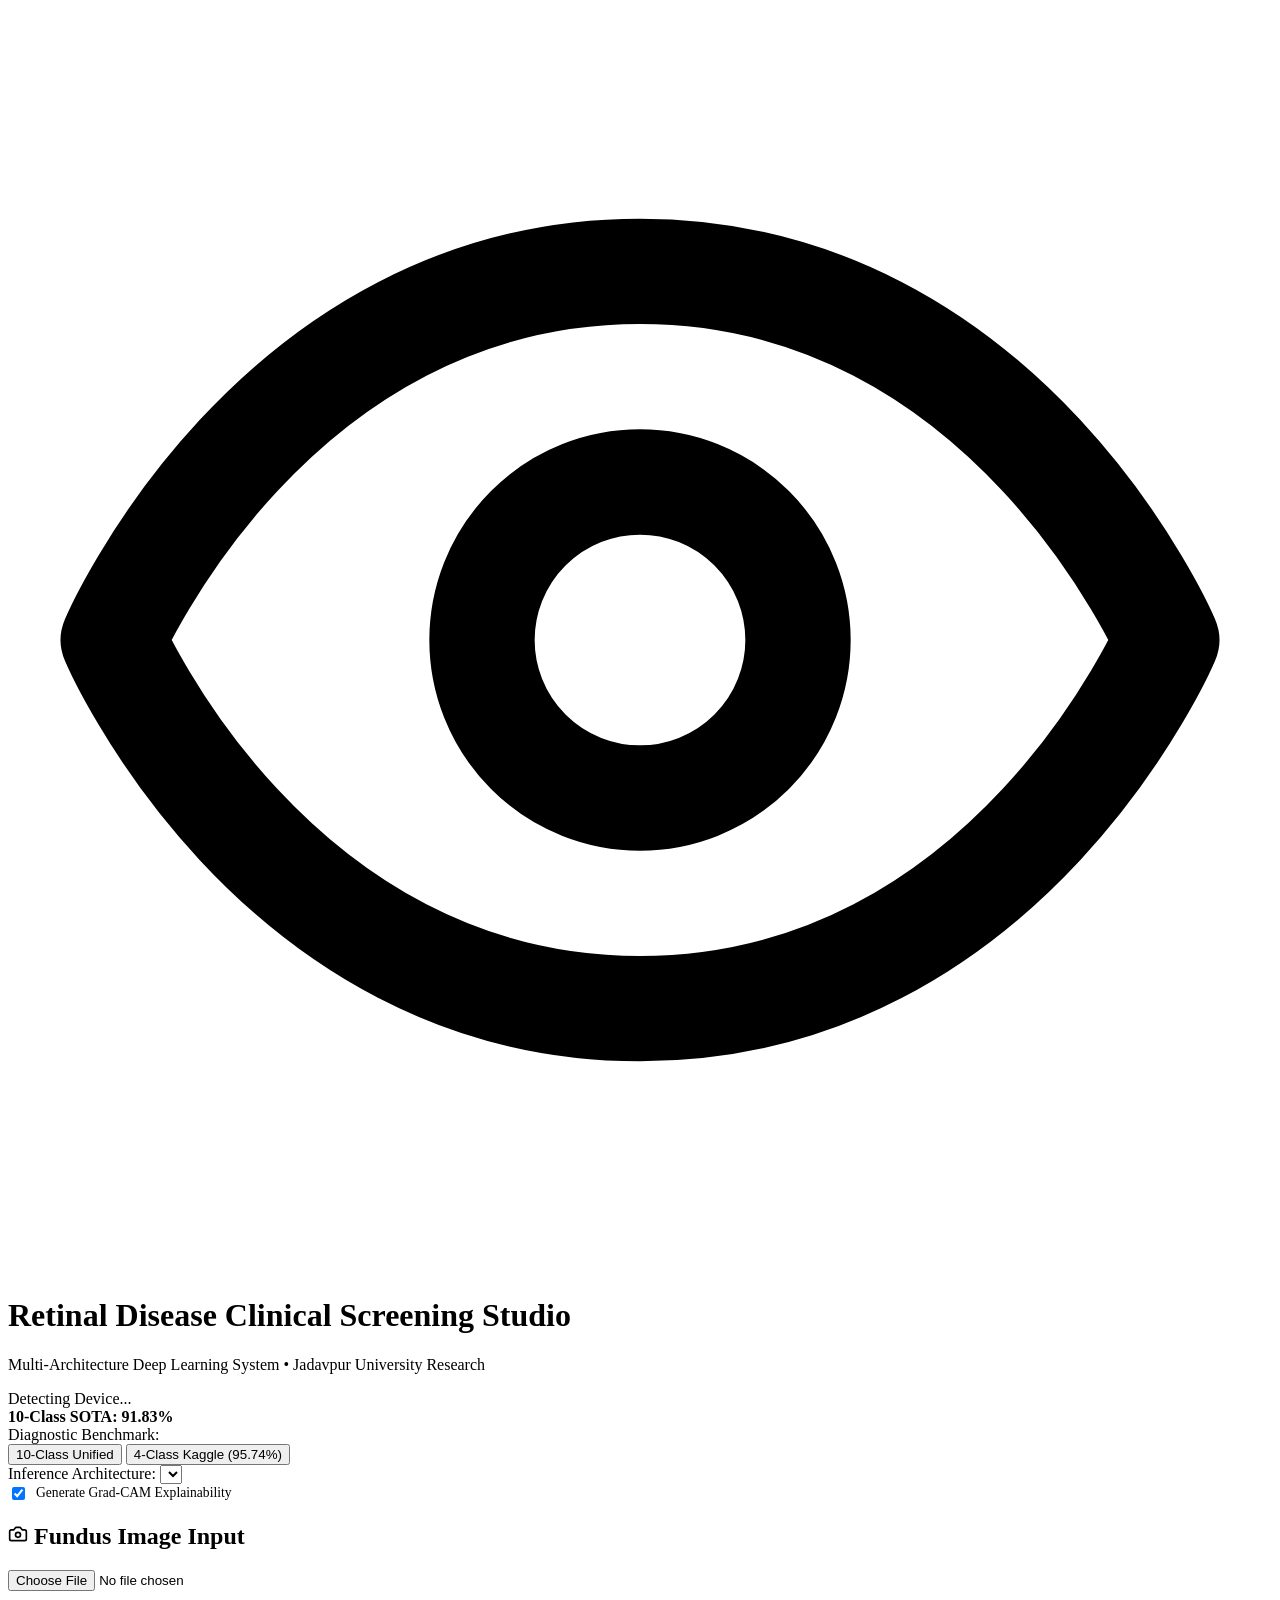
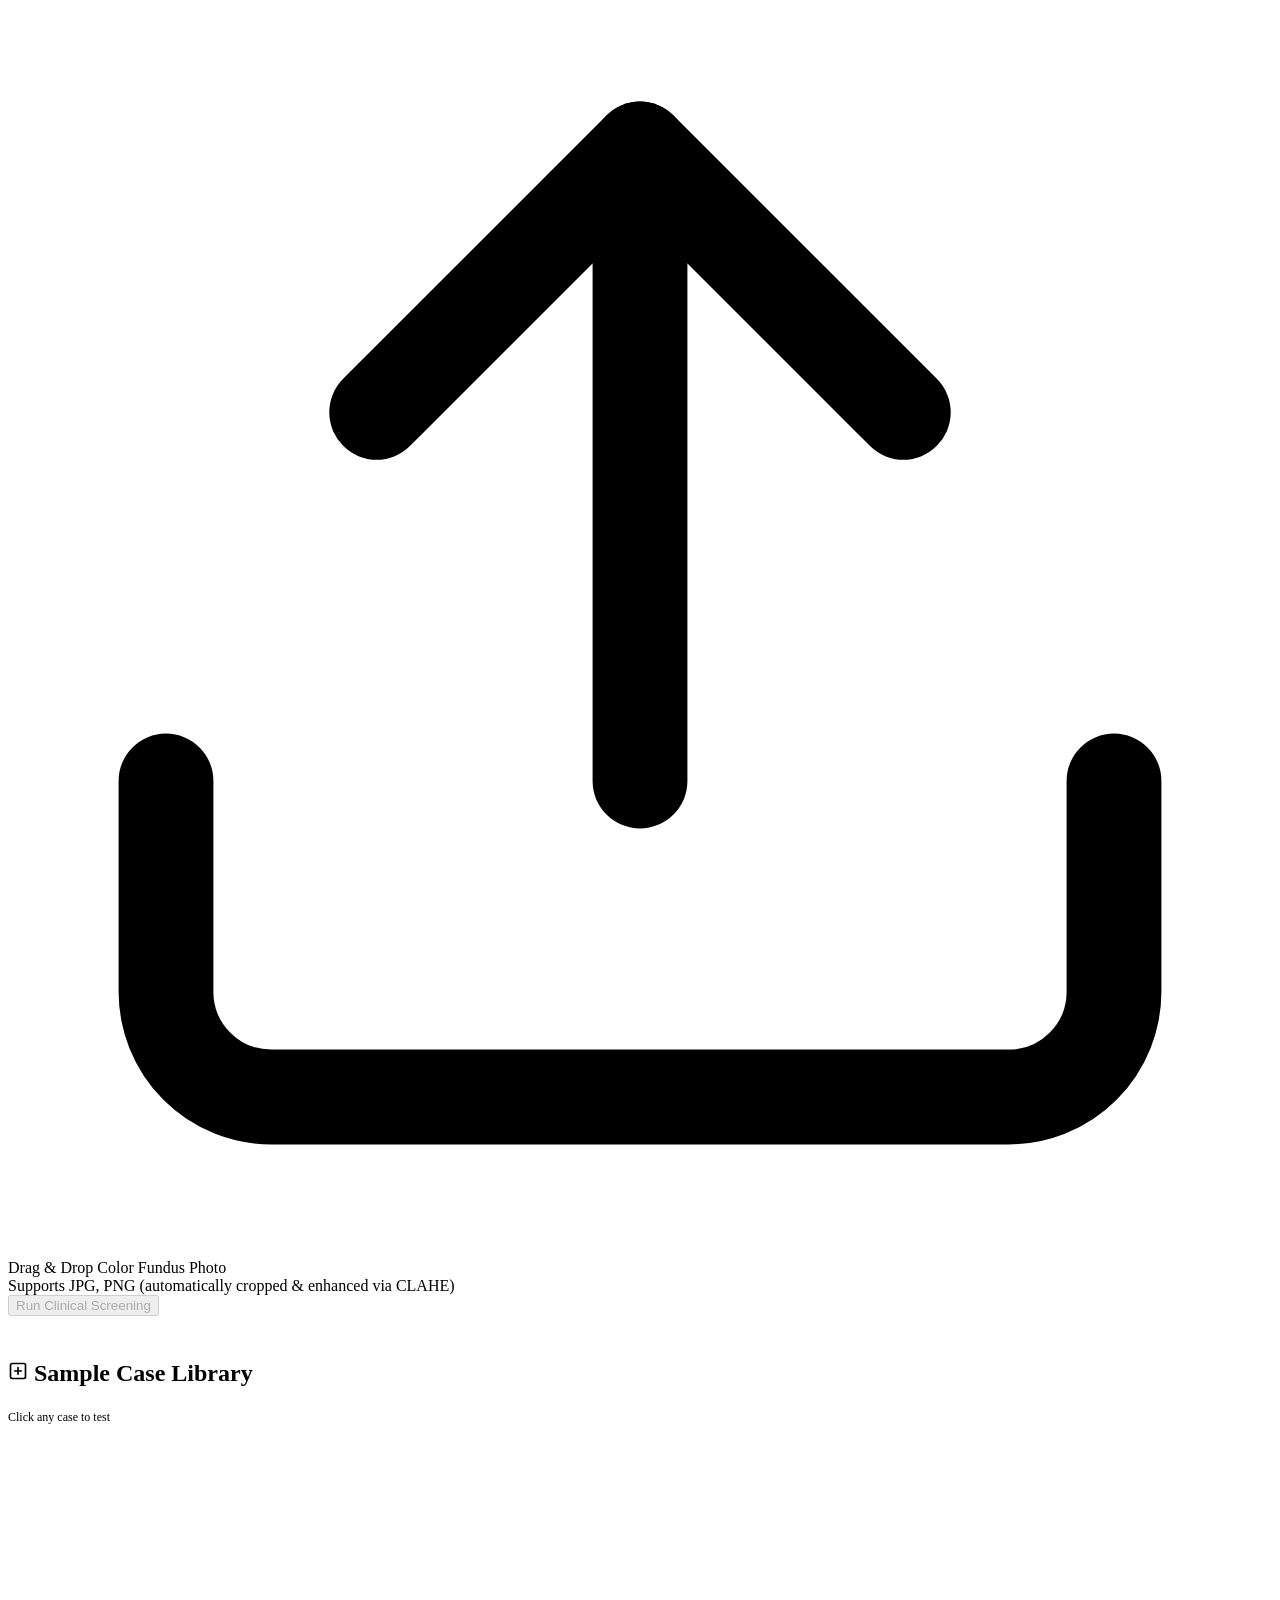
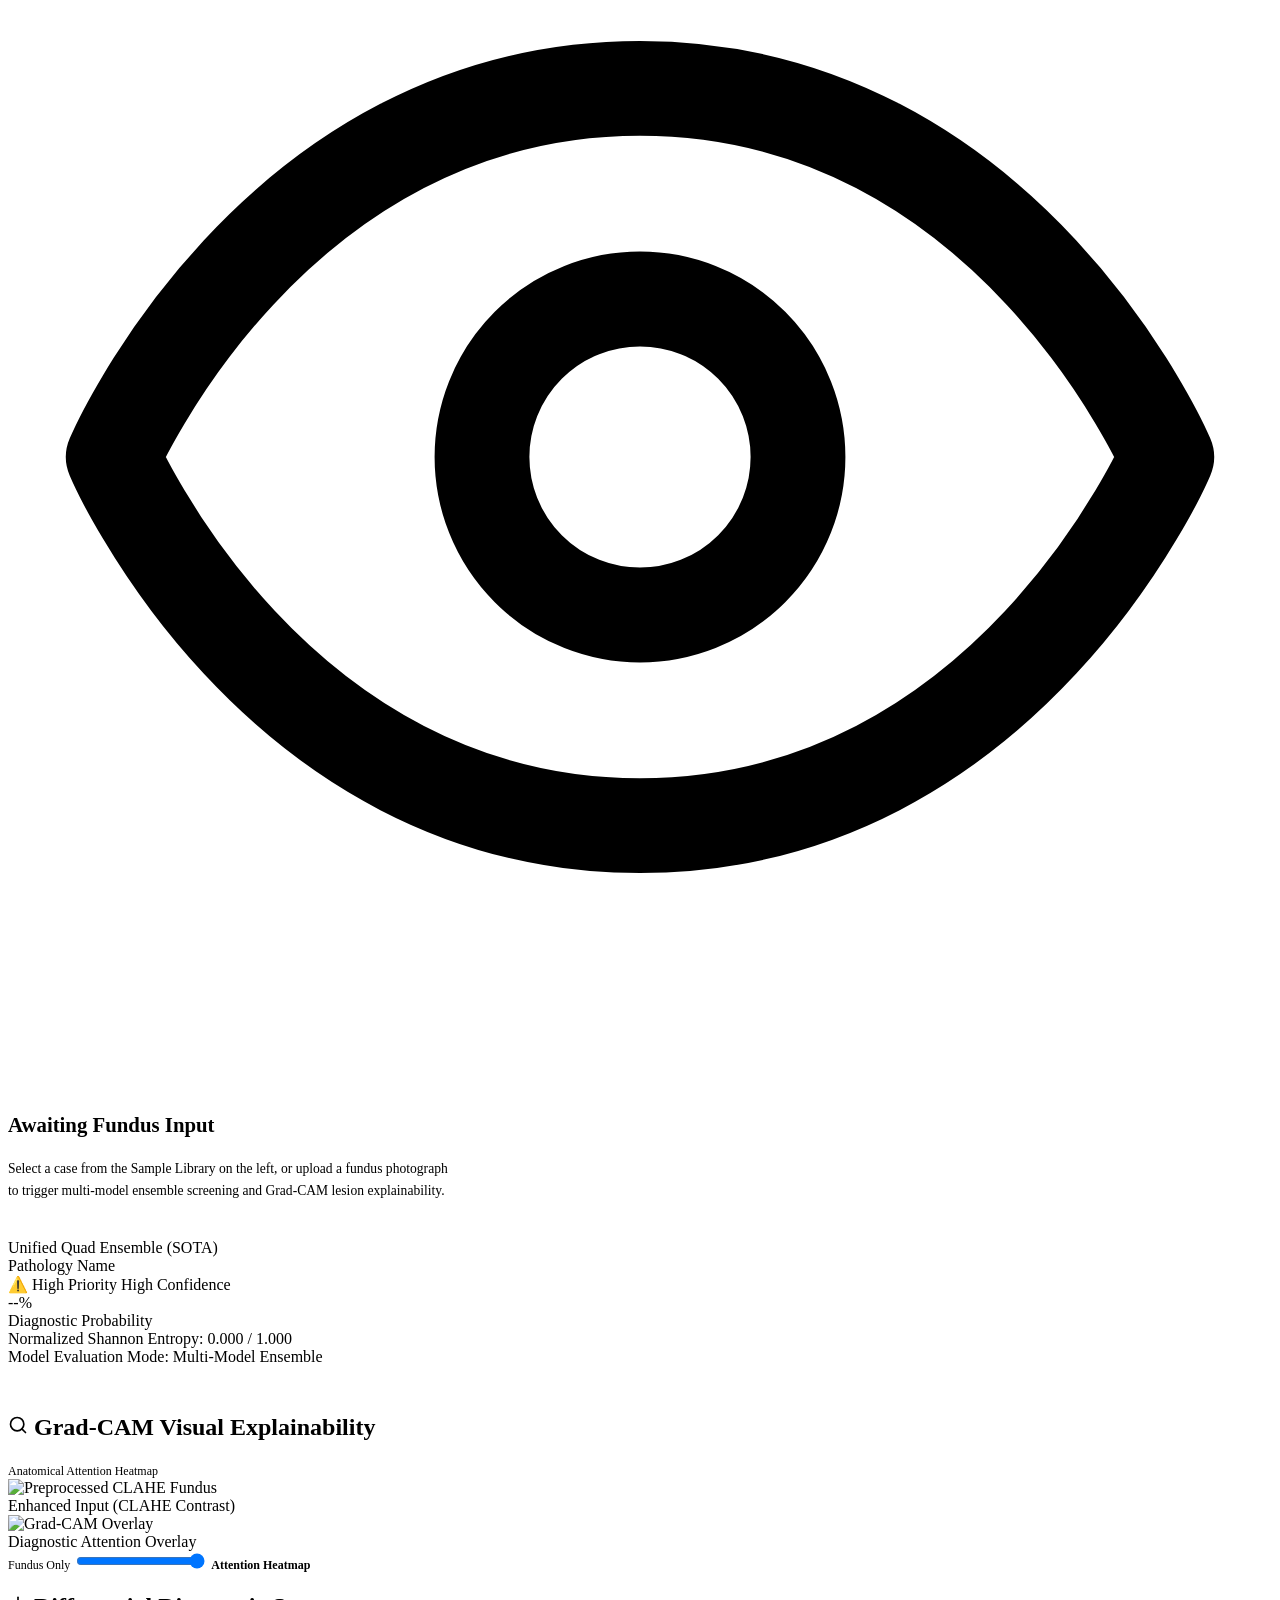
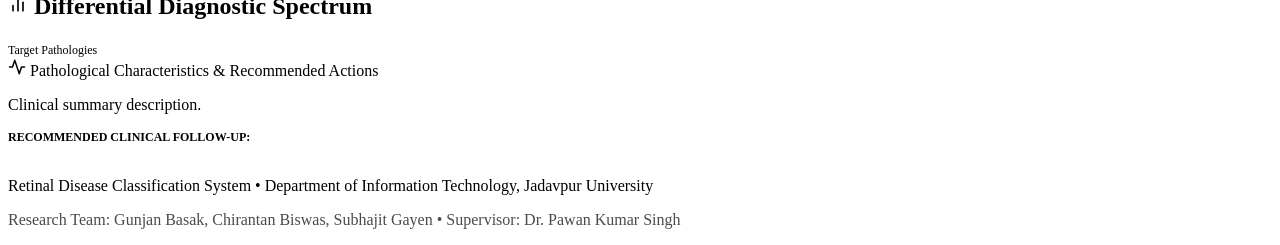
==== src/web/static/index.html @ 329a0f88 "feat: build interactive Clinical Screening Web Studio with Grad-CAM explainability - Implement FastA" ====
<!DOCTYPE html>
<html lang="en">
<head>
  <meta charset="UTF-8">
  <meta name="viewport" content="width=device-width, initial-scale=1.0">
  <title>Retinal Disease Clinical Screening Studio | Jadavpur University Research</title>
  
  <!-- Google Fonts: Inter & Outfit -->
  <link rel="preconnect" href="https://fonts.googleapis.com">
  <link rel="preconnect" href="https://fonts.gstatic.com" crossorigin>
  <link href="https://fonts.googleapis.com/css2?family=Inter:wght@400;500;600;700&family=Outfit:wght@500;600;700;800&display=swap" rel="stylesheet">
  
  <!-- Stylesheet -->
  <link rel="stylesheet" href="/static/style.css">
</head>
<body>

  <!-- Studio Header -->
  <header class="studio-header">
    <div class="header-container">
      <div class="brand">
        <div class="brand-icon-box">
          <svg viewBox="0 0 24 24" fill="none" stroke="currentColor" stroke-width="2" stroke-linecap="round" stroke-linejoin="round">
            <path d="M2 12s3-7 10-7 10 7 10 7-3 7-10 7-10-7-10-7Z"/>
            <circle cx="12" cy="12" r="3"/>
          </svg>
        </div>
        <div>
          <h1 class="brand-title">Retinal Disease Clinical Screening Studio</h1>
          <p class="brand-sub">Multi-Architecture Deep Learning System &bull; Jadavpur University Research</p>
        </div>
      </div>
      
      <div class="header-badges">
        <div class="telemetry-chip" id="gpu-telemetry">
          <span class="pulse-dot"></span>
          <span id="gpu-name">Detecting Device...</span>
          <span id="vram-info" style="color: var(--text-muted); font-size: 0.7rem;"></span>
        </div>
        <div class="telemetry-chip" id="sota-badge" style="border-color: rgba(6, 182, 212, 0.4);">
          <span style="color: var(--accent-cyan); font-weight: 700;">10-Class SOTA: 91.83%</span>
        </div>
      </div>
    </div>
  </header>

  <!-- Main Container -->
  <main class="main-content">

    <!-- Configuration & Model Control Ribbon -->
    <section class="control-ribbon">
      <div class="ribbon-group">
        <span class="ribbon-label">Diagnostic Benchmark:</span>
        <div class="segmented-control" id="benchmark-toggle">
          <button class="segment-btn active" data-benchmark="10class" id="btn-bench-10class">
            <span>10-Class Unified</span>
          </button>
          <button class="segment-btn" data-benchmark="4class" id="btn-bench-4class">
            <span>4-Class Kaggle (95.74%)</span>
          </button>
        </div>
      </div>

      <div class="ribbon-group">
        <span class="ribbon-label">Inference Architecture:</span>
        <select class="custom-select" id="model-select">
          <!-- Populated dynamically by JS -->
        </select>
      </div>

      <div class="ribbon-group">
        <label style="display: flex; align-items: center; gap: 0.5rem; font-size: 0.85rem; cursor: pointer; color: var(--text-secondary);">
          <input type="checkbox" id="chk-gradcam" checked style="accent-color: var(--accent-cyan);">
          <span>Generate Grad-CAM Explainability</span>
        </label>
      </div>
    </section>

    <!-- Two-Column Clinical Workspace Grid -->
    <div class="workspace-grid">

      <!-- Left Column: Image Acquisition & Samples -->
      <div style="display: flex; flex-direction: column; gap: 1.5rem;">

        <!-- Upload & Preview Card -->
        <div class="glass-card" id="card-upload">
          <div class="card-title-row">
            <h2 class="card-title">
              <svg width="20" height="20" viewBox="0 0 24 24" fill="none" stroke="currentColor" stroke-width="2" stroke-linecap="round" stroke-linejoin="round">
                <path d="M14.5 4h-5L7 7H4a2 2 0 0 0-2 2v9a2 2 0 0 0 2 2h16a2 2 0 0 0 2-2V9a2 2 0 0 0-2-2h-3l-2.5-3z"/>
                <circle cx="12" cy="13" r="3"/>
              </svg>
              <span>Fundus Image Input</span>
            </h2>
            <button id="btn-clear-img" style="background: none; border: none; color: var(--text-muted); font-size: 0.75rem; cursor: pointer; display: none;">Clear</button>
          </div>

          <!-- Drag and Drop Zone -->
          <div class="drop-zone" id="drop-zone">
            <input type="file" id="file-input" accept="image/jpeg,image/png,image/jpg">
            <svg class="drop-icon-svg" viewBox="0 0 24 24" fill="none" stroke="currentColor" stroke-width="1.8" stroke-linecap="round" stroke-linejoin="round">
              <path d="M21 15v4a2 2 0 0 1-2 2H5a2 2 0 0 1-2-2v-4"/>
              <polyline points="17 8 12 3 7 8"/>
              <line x1="12" y1="3" x2="12" y2="15"/>
            </svg>
            <div class="drop-text-main">Drag & Drop Color Fundus Photo</div>
            <div class="drop-text-sub">Supports JPG, PNG (automatically cropped & enhanced via CLAHE)</div>
          </div>

          <!-- Live Preview Box -->
          <div class="preview-container" id="preview-container" style="display: none;">
            <div class="preview-wrapper">
              <img id="preview-img" class="preview-img" src="" alt="Selected Fundus Preview">
              <div class="preview-badge" id="preview-badge">Ready for Screening</div>
            </div>
          </div>

          <button class="btn-primary" id="btn-analyze" disabled>
            <span id="btn-analyze-text">Run Clinical Screening</span>
          </button>
        </div>

        <!-- Curated Clinical Sample Gallery -->
        <div class="glass-card sample-gallery-section" id="card-samples">
          <div class="card-title-row">
            <h2 class="card-title">
              <svg width="20" height="20" viewBox="0 0 24 24" fill="none" stroke="currentColor" stroke-width="2" stroke-linecap="round" stroke-linejoin="round">
                <rect width="18" height="18" x="3" y="3" rx="2"/>
                <path d="M8 12h8"/>
                <path d="M12 8v8"/>
              </svg>
              <span>Sample Case Library</span>
            </h2>
            <span style="font-size: 0.75rem; color: var(--text-muted);">Click any case to test</span>
          </div>

          <div class="sample-cards-scroll" id="sample-gallery-container">
            <!-- Dynamically populated from /api/samples -->
          </div>
        </div>

      </div>

      <!-- Right Column: Diagnostic Intelligence Dashboard -->
      <div style="display: flex; flex-direction: column; gap: 1.5rem;">

        <!-- Placeholder when no inference has run -->
        <div class="glass-card placeholder-state" id="results-placeholder">
          <div class="placeholder-icon-box">
            <svg viewBox="0 0 24 24" fill="none" stroke="currentColor" stroke-width="1.8" stroke-linecap="round" stroke-linejoin="round">
              <path d="M2 12s3-7 10-7 10 7 10 7-3 7-10 7-10-7-10-7Z"/>
              <circle cx="12" cy="12" r="3"/>
            </svg>
          </div>
          <h3 style="font-family: var(--font-display); font-size: 1.3rem; color: var(--text-primary);">Awaiting Fundus Input</h3>
          <p style="max-width: 440px; font-size: 0.85rem; line-height: 1.6;">Select a case from the Sample Library on the left, or upload a fundus photograph to trigger multi-model ensemble screening and Grad-CAM lesion explainability.</p>
        </div>

        <!-- Results Container (Hidden initially by CSS) -->
        <div id="results-container">

          <!-- Diagnostic Hero Card -->
          <div class="diagnostic-hero">
            <div class="hero-left">
              <span class="hero-tag" id="res-model-badge">Unified Quad Ensemble (SOTA)</span>
              <div class="hero-disease-name" id="res-top-disease">Pathology Name</div>
              <div class="hero-badges-row">
                <span class="urgency-pill urgency-red" id="res-urgency-pill">
                  <span id="res-urgency-icon">⚠️</span>
                  <span id="res-urgency-text">High Priority</span>
                </span>
                <span class="urgency-pill urgency-blue" id="res-certainty-pill">High Confidence</span>
              </div>
            </div>

            <div class="hero-right">
              <div class="confidence-big" id="res-confidence-num">--%</div>
              <div class="confidence-sub">Diagnostic Probability</div>
            </div>
          </div>

          <!-- Uncertainty Quantification & Telemetry -->
          <div class="uncertainty-box">
            <div class="uncertainty-metric">
              <span class="uncertainty-label">Normalized Shannon Entropy:</span>
              <span class="uncertainty-value" id="res-entropy-val">0.000 / 1.000</span>
            </div>
            <div class="uncertainty-metric">
              <span class="uncertainty-label">Model Evaluation Mode:</span>
              <span class="uncertainty-value" id="res-consensus-val">Multi-Model Ensemble</span>
            </div>
            <div class="uncertainty-metric">
              <button id="btn-export-report" style="background: rgba(255, 255, 255, 0.08); border: 1px solid var(--border-glass); color: #fff; padding: 0.45rem 1rem; border-radius: var(--radius-sm); font-size: 0.78rem; cursor: pointer; font-weight: 600; transition: var(--transition);">
                Export Clinical Summary
              </button>
            </div>
          </div>

          <!-- Grad-CAM Visual Explainability Card -->
          <div class="glass-card" id="card-gradcam">
            <div class="card-title-row">
              <h2 class="card-title">
                <svg width="20" height="20" viewBox="0 0 24 24" fill="none" stroke="currentColor" stroke-width="2" stroke-linecap="round" stroke-linejoin="round">
                  <circle cx="11" cy="11" r="8"/>
                  <line x1="21" y1="21" x2="16.65" y2="16.65"/>
                </svg>
                <span>Grad-CAM Visual Explainability</span>
              </h2>
              <span style="font-size: 0.75rem; color: var(--accent-cyan);">Anatomical Attention Heatmap</span>
            </div>

            <div class="gradcam-container">
              <div class="gradcam-viewers-grid">
                <div class="cam-view-card">
                  <div class="cam-img-wrap">
                    <img id="cam-img-preprocessed" src="" alt="Preprocessed CLAHE Fundus">
                  </div>
                  <span class="cam-label">Enhanced Input (CLAHE Contrast)</span>
                </div>
                
                <div class="cam-view-card">
                  <div class="cam-img-wrap">
                    <img id="cam-img-overlay" src="" alt="Grad-CAM Overlay">
                  </div>
                  <span class="cam-label">Diagnostic Attention Overlay</span>
                </div>
              </div>

              <!-- Interactive Blend Slider -->
              <div class="cam-slider-control">
                <span style="font-size: 0.75rem; color: var(--text-muted);">Fundus Only</span>
                <input type="range" id="cam-opacity-slider" min="0" max="100" value="100">
                <span style="font-size: 0.75rem; color: var(--accent-cyan); font-weight: 600;">Attention Heatmap</span>
              </div>
            </div>
          </div>

          <!-- Full Diagnostic Probability Distribution -->
          <div class="glass-card">
            <div class="card-title-row">
              <h2 class="card-title">
                <svg width="20" height="20" viewBox="0 0 24 24" fill="none" stroke="currentColor" stroke-width="2" stroke-linecap="round" stroke-linejoin="round">
                  <line x1="18" y1="20" x2="18" y2="10"/>
                  <line x1="12" y1="20" x2="12" y2="4"/>
                  <line x1="6" y1="20" x2="6" y2="14"/>
                </svg>
                <span>Differential Diagnostic Spectrum</span>
              </h2>
              <span style="font-size: 0.75rem; color: var(--text-muted);" id="res-num-classes">Target Pathologies</span>
            </div>

            <div class="prob-bars-list" id="prob-bars-container">
              <!-- Dynamically populated -->
            </div>
          </div>

          <!-- Clinical Action & Guidance Card -->
          <div class="clinical-guidance" id="card-clinical-action">
            <div class="guidance-title">
              <svg width="18" height="18" viewBox="0 0 24 24" fill="none" stroke="currentColor" stroke-width="2" stroke-linecap="round" stroke-linejoin="round">
                <path d="M22 12h-4l-3 9L9 3l-3 9H2"/>
              </svg>
              <span>Pathological Characteristics & Recommended Actions</span>
            </div>
            <p class="guidance-desc" id="res-disease-desc">
              Clinical summary description.
            </p>
            <div style="font-size: 0.75rem; font-weight: 700; color: var(--text-secondary); text-transform: uppercase; margin-top: 0.25rem;">
              Recommended Clinical Follow-Up:
            </div>
            <ul class="guidance-list" id="res-recommendations-list">
              <!-- Dynamically populated -->
            </ul>
          </div>

        </div>

      </div>

    </div>

  </main>

  <!-- Studio Footer -->
  <footer class="studio-footer">
    <p>Retinal Disease Classification System &bull; Department of Information Technology, Jadavpur University</p>
    <p style="margin-top: 0.25rem; opacity: 0.7;">Research Team: Gunjan Basak, Chirantan Biswas, Subhajit Gayen &bull; Supervisor: Dr. Pawan Kumar Singh</p>
  </footer>

  <!-- Application Logic -->
  <script src="/static/app.js"></script>
</body>
</html>
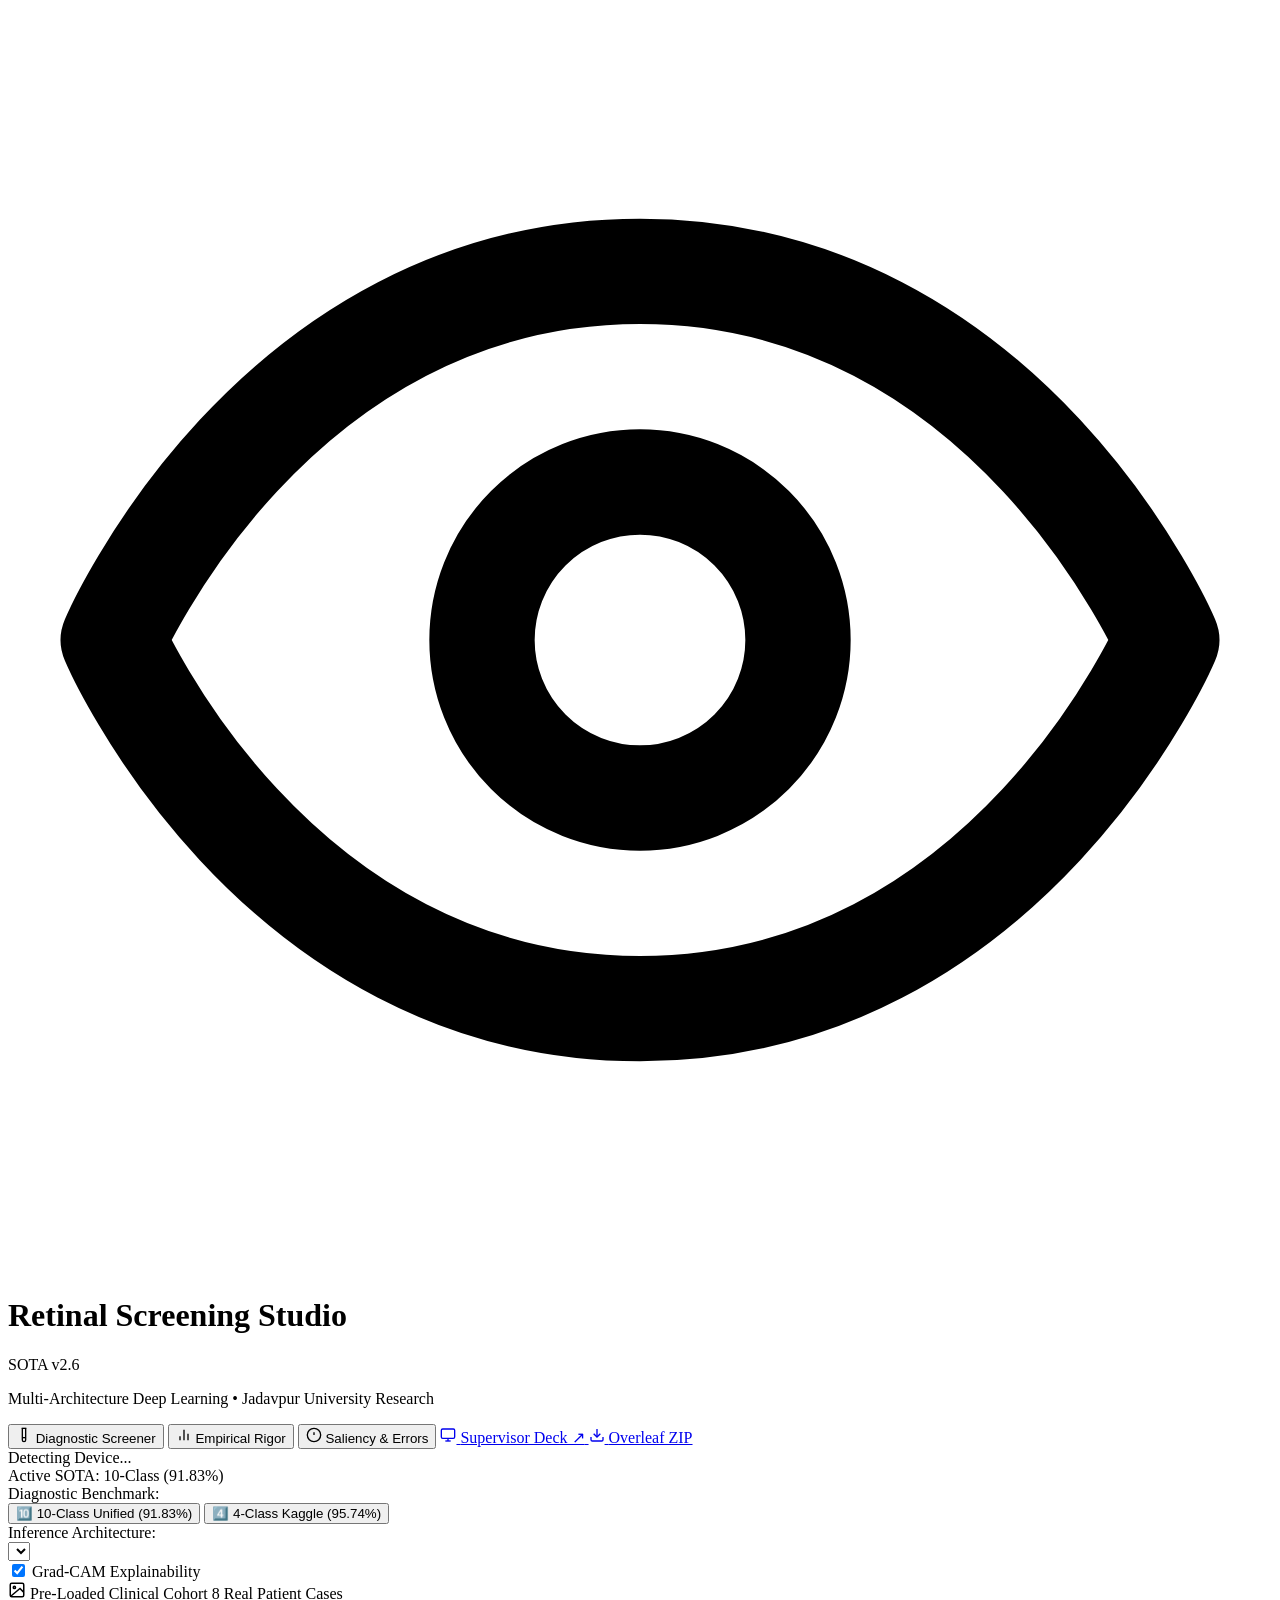
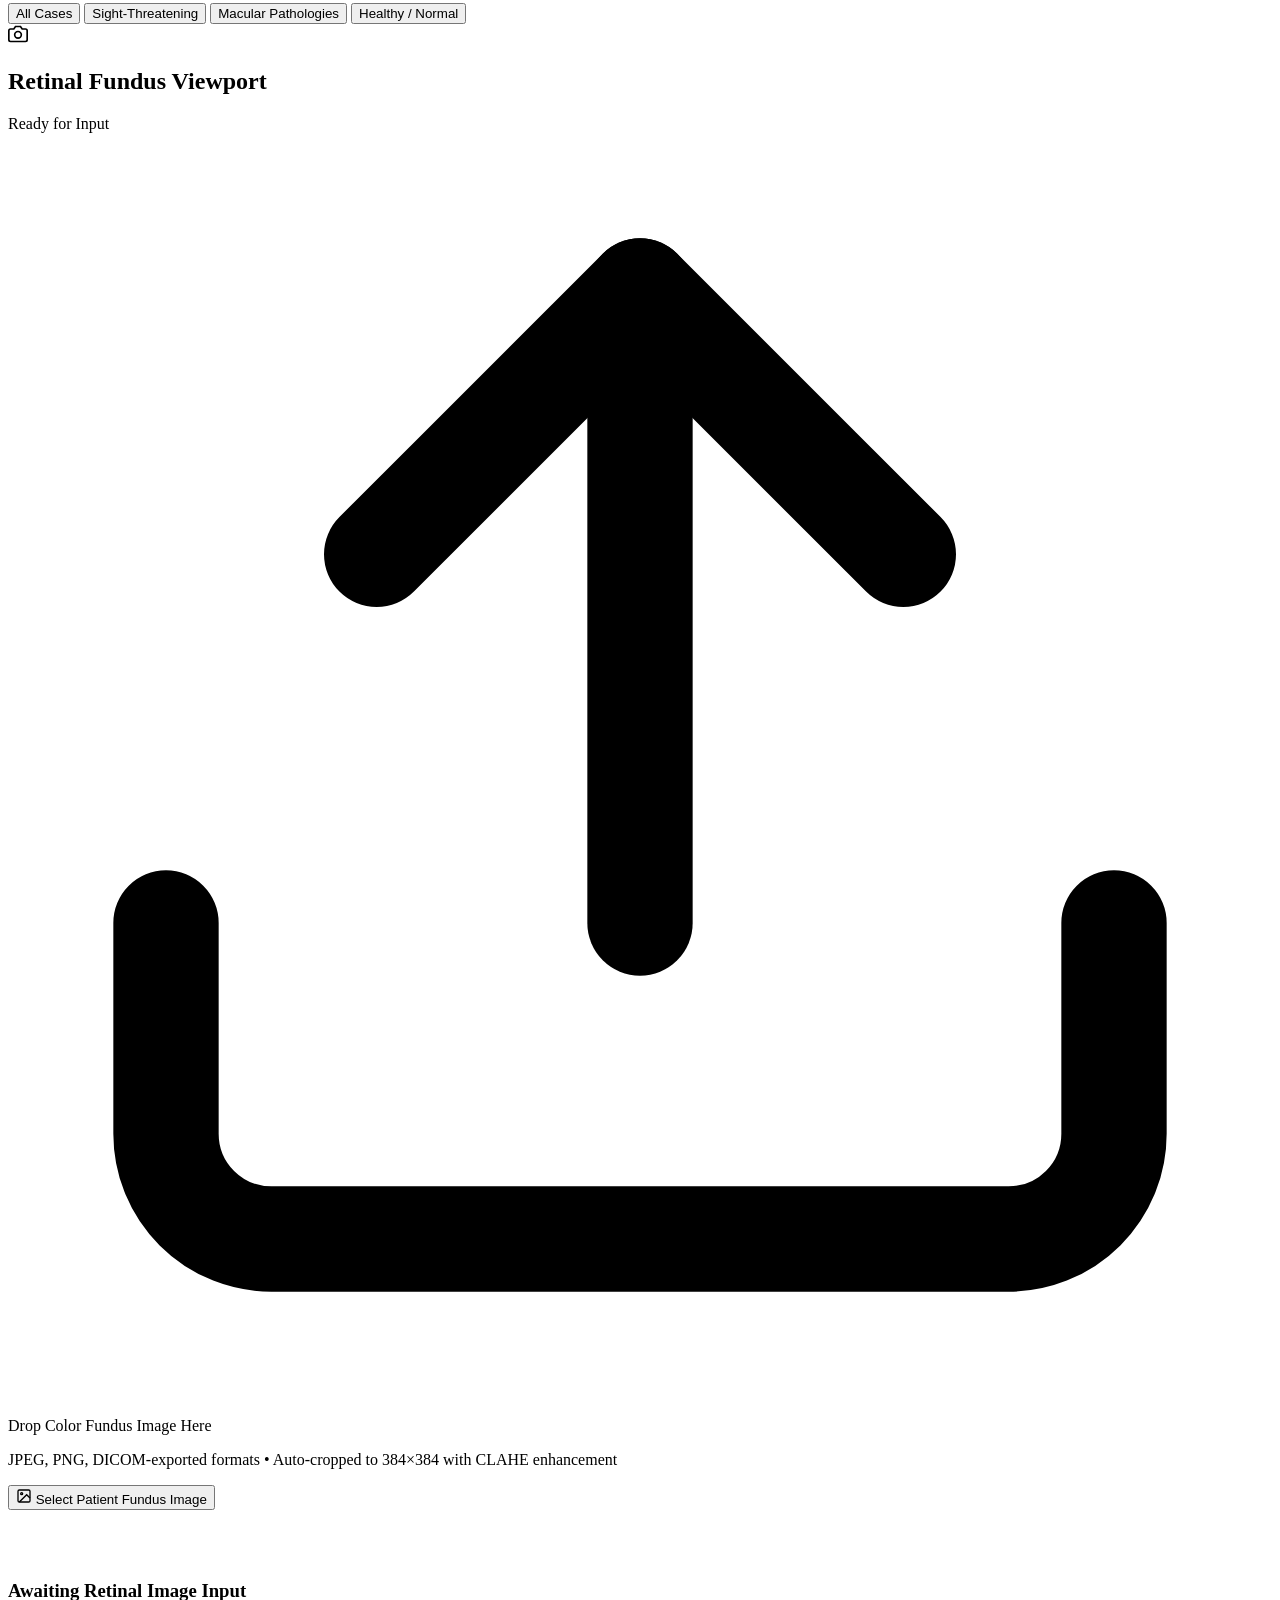
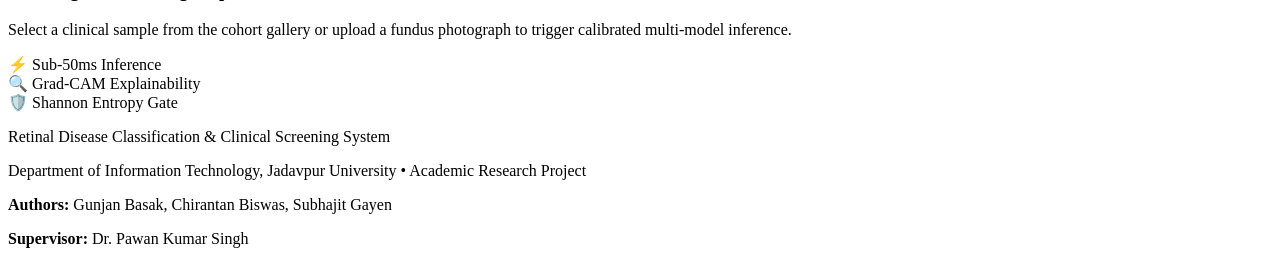
==== commit afe20974: "feat: complete major Clinical Screening Studio UI/UX overhaul and multi-tab workstation (EXP-032)" ====
--- a/src/web/static/index.html
+++ b/src/web/static/index.html
@@ -5,15 +5,20 @@
   <meta name="viewport" content="width=device-width, initial-scale=1.0">
   <title>Retinal Disease Clinical Screening Studio | Jadavpur University Research</title>
   
-  <!-- Google Fonts: Inter & Outfit -->
+  <!-- Modern Typography: Outfit (Headings), Inter (UI), JetBrains Mono (Telemetry) -->
   <link rel="preconnect" href="https://fonts.googleapis.com">
   <link rel="preconnect" href="https://fonts.gstatic.com" crossorigin>
-  <link href="https://fonts.googleapis.com/css2?family=Inter:wght@400;500;600;700&family=Outfit:wght@500;600;700;800&display=swap" rel="stylesheet">
+  <link href="https://fonts.googleapis.com/css2?family=Inter:wght@300;400;500;600;700&family=JetBrains+Mono:wght@400;500;600;700&family=Outfit:wght@400;500;600;700;800&display=swap" rel="stylesheet">
   
   <!-- Stylesheet -->
   <link rel="stylesheet" href="/static/style.css">
 </head>
 <body>
+
+  <!-- Ambient Glowing Background Grid -->
+  <div class="ambient-glow glow-1"></div>
+  <div class="ambient-glow glow-2"></div>
+  <div class="ambient-glow glow-3"></div>
 
   <!-- Studio Header -->
   <header class="studio-header">
@@ -24,21 +29,75 @@
             <path d="M2 12s3-7 10-7 10 7 10 7-3 7-10 7-10-7-10-7Z"/>
             <circle cx="12" cy="12" r="3"/>
           </svg>
+          <div class="brand-pulse"></div>
         </div>
         <div>
-          <h1 class="brand-title">Retinal Disease Clinical Screening Studio</h1>
-          <p class="brand-sub">Multi-Architecture Deep Learning System &bull; Jadavpur University Research</p>
-        </div>
-      </div>
-      
+          <div class="brand-row">
+            <h1 class="brand-title">Retinal Screening Studio</h1>
+            <span class="version-badge">SOTA v2.6</span>
+          </div>
+          <p class="brand-sub">Multi-Architecture Deep Learning &bull; Jadavpur University Research</p>
+        </div>
+      </div>
+
+      <!-- Center Navigation Tabs -->
+      <nav class="nav-tab-bar" id="main-nav-tabs">
+        <button class="nav-tab-btn active" data-tab="tab-studio" id="nav-btn-studio">
+          <svg width="16" height="16" viewBox="0 0 24 24" fill="none" stroke="currentColor" stroke-width="2">
+            <path d="M14.5 2v17.5c0 1.4-1.1 2.5-2.5 2.5h0c-1.4 0-2.5-1.1-2.5-2.5V2"/>
+            <path d="M8.5 2h7"/>
+            <path d="M14.5 16h-5"/>
+          </svg>
+          <span>Diagnostic Screener</span>
+        </button>
+
+        <button class="nav-tab-btn" data-tab="tab-benchmarks" id="nav-btn-benchmarks">
+          <svg width="16" height="16" viewBox="0 0 24 24" fill="none" stroke="currentColor" stroke-width="2">
+            <line x1="18" y1="20" x2="18" y2="10"/>
+            <line x1="12" y1="20" x2="12" y2="4"/>
+            <line x1="6" y1="20" x2="6" y2="14"/>
+          </svg>
+          <span>Empirical Rigor</span>
+        </button>
+
+        <button class="nav-tab-btn" data-tab="tab-failures" id="nav-btn-failures">
+          <svg width="16" height="16" viewBox="0 0 24 24" fill="none" stroke="currentColor" stroke-width="2">
+            <circle cx="12" cy="12" r="10"/>
+            <line x1="12" y1="8" x2="12" y2="12"/>
+            <line x1="12" y1="16" x2="12.01" y2="16"/>
+          </svg>
+          <span>Saliency & Errors</span>
+        </button>
+
+        <a href="/presentation" target="_blank" class="nav-tab-link" id="nav-link-deck" title="Open Interactive Presentation Deck">
+          <svg width="16" height="16" viewBox="0 0 24 24" fill="none" stroke="currentColor" stroke-width="2">
+            <rect x="2" y="3" width="20" height="14" rx="2" ry="2"/>
+            <line x1="8" y1="21" x2="16" y2="21"/>
+            <line x1="12" y1="17" x2="12" y2="21"/>
+          </svg>
+          <span>Supervisor Deck ↗</span>
+        </a>
+
+        <a href="/api/download/paper-package" class="nav-tab-link download-btn" id="nav-link-paper" title="Download Overleaf LaTeX Package ZIP">
+          <svg width="16" height="16" viewBox="0 0 24 24" fill="none" stroke="currentColor" stroke-width="2">
+            <path d="M21 15v4a2 2 0 0 1-2 2H5a2 2 0 0 1-2-2v-4"/>
+            <polyline points="7 10 12 15 17 10"/>
+            <line x1="12" y1="15" x2="12" y2="3"/>
+          </svg>
+          <span>Overleaf ZIP</span>
+        </a>
+      </nav>
+
+      <!-- Hardware Telemetry Header Badges -->
       <div class="header-badges">
         <div class="telemetry-chip" id="gpu-telemetry">
           <span class="pulse-dot"></span>
-          <span id="gpu-name">Detecting Device...</span>
-          <span id="vram-info" style="color: var(--text-muted); font-size: 0.7rem;"></span>
-        </div>
-        <div class="telemetry-chip" id="sota-badge" style="border-color: rgba(6, 182, 212, 0.4);">
-          <span style="color: var(--accent-cyan); font-weight: 700;">10-Class SOTA: 91.83%</span>
+          <span id="gpu-name" class="mono-text">Detecting Device...</span>
+          <span id="vram-info" class="mono-text sub-telemetry"></span>
+        </div>
+        <div class="telemetry-chip benchmark-status-chip">
+          <span class="badge-label">Active SOTA:</span>
+          <span class="badge-val" id="header-sota-badge">10-Class (91.83%)</span>
         </div>
       </div>
     </div>
@@ -47,244 +106,576 @@
   <!-- Main Container -->
   <main class="main-content">
 
-    <!-- Configuration & Model Control Ribbon -->
-    <section class="control-ribbon">
-      <div class="ribbon-group">
-        <span class="ribbon-label">Diagnostic Benchmark:</span>
-        <div class="segmented-control" id="benchmark-toggle">
-          <button class="segment-btn active" data-benchmark="10class" id="btn-bench-10class">
-            <span>10-Class Unified</span>
-          </button>
-          <button class="segment-btn" data-benchmark="4class" id="btn-bench-4class">
-            <span>4-Class Kaggle (95.74%)</span>
-          </button>
-        </div>
-      </div>
-
-      <div class="ribbon-group">
-        <span class="ribbon-label">Inference Architecture:</span>
-        <select class="custom-select" id="model-select">
-          <!-- Populated dynamically by JS -->
-        </select>
-      </div>
-
-      <div class="ribbon-group">
-        <label style="display: flex; align-items: center; gap: 0.5rem; font-size: 0.85rem; cursor: pointer; color: var(--text-secondary);">
-          <input type="checkbox" id="chk-gradcam" checked style="accent-color: var(--accent-cyan);">
-          <span>Generate Grad-CAM Explainability</span>
-        </label>
-      </div>
+    <!-- ================= TAB 1: DIAGNOSTIC STUDIO ================= -->
+    <section class="tab-pane active" id="tab-studio">
+
+      <!-- Control Ribbon -->
+      <div class="control-ribbon">
+        <div class="ribbon-group">
+          <span class="ribbon-label">Diagnostic Benchmark:</span>
+          <div class="segmented-control" id="benchmark-toggle">
+            <button class="segment-btn active" data-benchmark="10class" id="btn-bench-10class">
+              <span class="seg-icon">🔟</span>
+              <span>10-Class Unified (91.83%)</span>
+            </button>
+            <button class="segment-btn" data-benchmark="4class" id="btn-bench-4class">
+              <span class="seg-icon">4️⃣</span>
+              <span>4-Class Kaggle (95.74%)</span>
+            </button>
+          </div>
+        </div>
+
+        <div class="ribbon-group grow-group">
+          <span class="ribbon-label">Inference Architecture:</span>
+          <div class="select-wrapper">
+            <select class="custom-select" id="model-select">
+              <!-- Dynamically populated -->
+            </select>
+          </div>
+        </div>
+
+        <div class="ribbon-group">
+          <label class="gradcam-switch-label">
+            <input type="checkbox" id="chk-gradcam" checked>
+            <span class="switch-toggle"></span>
+            <span class="switch-text">Grad-CAM Explainability</span>
+          </label>
+        </div>
+      </div>
+
+      <!-- Curated Clinical Samples Picker Bar -->
+      <div class="sample-picker-bar">
+        <div class="sample-picker-header">
+          <div class="sample-picker-title">
+            <svg width="18" height="18" viewBox="0 0 24 24" fill="none" stroke="currentColor" stroke-width="2">
+              <rect x="3" y="3" width="18" height="18" rx="2"/>
+              <circle cx="8.5" cy="8.5" r="1.5"/>
+              <path d="M20.4 14.5L16 10 4 20"/>
+            </svg>
+            <span>Pre-Loaded Clinical Cohort</span>
+            <span class="badge-count">8 Real Patient Cases</span>
+          </div>
+          <div class="sample-filter-chips">
+            <button class="filter-chip active" data-filter="all">All Cases</button>
+            <button class="filter-chip" data-filter="sight_threatening">Sight-Threatening</button>
+            <button class="filter-chip" data-filter="macular">Macular Pathologies</button>
+            <button class="filter-chip" data-filter="normal">Healthy / Normal</button>
+          </div>
+        </div>
+
+        <div class="sample-carousel" id="sample-gallery-container">
+          <!-- Dynamically populated sample cards -->
+        </div>
+      </div>
+
+      <!-- Main Clinical Grid: Left Viewport + Right HUD -->
+      <div class="workspace-grid">
+
+        <!-- Left Column: Patient Fundus Viewport & Diagnostic Tools -->
+        <div class="workspace-left">
+          
+          <div class="glass-card viewport-card">
+            <div class="card-title-row">
+              <div class="card-title-left">
+                <svg width="20" height="20" viewBox="0 0 24 24" fill="none" stroke="currentColor" stroke-width="2">
+                  <path d="M23 19a2 2 0 0 1-2 2H3a2 2 0 0 1-2-2V8a2 2 0 0 1 2-2h4l2-3h6l2 3h4a2 2 0 0 1 2 2z"/>
+                  <circle cx="12" cy="13" r="4"/>
+                </svg>
+                <h2 class="card-title">Retinal Fundus Viewport</h2>
+              </div>
+              <div class="viewport-status-badges">
+                <span class="status-chip ready-chip" id="viewport-status">Ready for Input</span>
+              </div>
+            </div>
+
+            <!-- Upload Drop Zone (Empty State) -->
+            <div class="drop-zone" id="drop-zone">
+              <input type="file" id="file-input" accept="image/*" style="display: none;">
+              <div class="drop-icon-box">
+                <svg viewBox="0 0 24 24" fill="none" stroke="currentColor" stroke-width="2" stroke-linecap="round" stroke-linejoin="round">
+                  <path d="M21 15v4a2 2 0 0 1-2 2H5a2 2 0 0 1-2-2v-4"/>
+                  <polyline points="17 8 12 3 7 8"/>
+                  <line x1="12" y1="3" x2="12" y2="15"/>
+                </svg>
+              </div>
+              <p class="drop-title">Drop Color Fundus Image Here</p>
+              <p class="drop-sub">JPEG, PNG, DICOM-exported formats &bull; Auto-cropped to 384×384 with CLAHE enhancement</p>
+              <button type="button" class="btn-primary select-file-btn" onclick="document.getElementById('file-input').click()">
+                <svg width="16" height="16" viewBox="0 0 24 24" fill="none" stroke="currentColor" stroke-width="2">
+                  <rect x="3" y="3" width="18" height="18" rx="2" ry="2"/>
+                  <circle cx="8.5" cy="8.5" r="1.5"/>
+                  <polyline points="21 15 16 10 5 21"/>
+                </svg>
+                <span>Select Patient Fundus Image</span>
+              </button>
+            </div>
+
+            <!-- Interactive Fundus Workspace (Active Image State) -->
+            <div class="interactive-fundus-viewport" id="preview-container" style="display: none;">
+              
+              <!-- Optical Filter Toolbar -->
+              <div class="ophthalmic-filter-bar">
+                <span class="filter-bar-label">Ophthalmic Filters:</span>
+                <div class="filter-btns-group">
+                  <button class="opt-filter-btn active" data-filter="normal">Full Color (RGB)</button>
+                  <button class="opt-filter-btn" data-filter="redfree">Red-Free (Green)</button>
+                  <button class="opt-filter-btn" data-filter="clahe">High-Pass CLAHE</button>
+                  <button class="opt-filter-btn" data-filter="invert">Inverted Contrast</button>
+                </div>
+                <div class="viewport-tools-right">
+                  <button class="tool-icon-btn" id="btn-toggle-magnifier" title="Toggle 2.5x Loupe Magnifier">
+                    <svg width="16" height="16" viewBox="0 0 24 24" fill="none" stroke="currentColor" stroke-width="2">
+                      <circle cx="11" cy="11" r="8"/>
+                      <line x1="21" y1="21" x2="16.65" y2="16.65"/>
+                      <line x1="11" y1="8" x2="11" y2="14"/>
+                      <line x1="8" y1="11" x2="14" y2="11"/>
+                    </svg>
+                    <span>2.5× Loupe</span>
+                  </button>
+                </div>
+              </div>
+
+              <!-- Main Interactive Image Frame (Split Comparison Slider) -->
+              <div class="fundus-stage" id="fundus-stage">
+                <!-- Under Image (Preprocessed CLAHE Fundus) -->
+                <img id="fundus-img-base" class="fundus-layer base-layer" src="" alt="Base Fundus">
+
+                <!-- Over Image (Grad-CAM Overlay Layer) -->
+                <div class="split-layer-clip" id="split-layer-clip">
+                  <img id="fundus-img-overlay" class="fundus-layer overlay-layer" src="" alt="Grad-CAM Overlay">
+                </div>
+
+                <!-- Interactive Split Divider & Handle -->
+                <div class="split-divider" id="split-divider">
+                  <div class="split-handle">
+                    <svg width="18" height="18" viewBox="0 0 24 24" fill="none" stroke="currentColor" stroke-width="2.5">
+                      <polyline points="15 18 9 12 15 6"/>
+                    </svg>
+                    <svg width="18" height="18" viewBox="0 0 24 24" fill="none" stroke="currentColor" stroke-width="2.5">
+                      <polyline points="9 18 15 12 9 6"/>
+                    </svg>
+                  </div>
+                </div>
+
+                <!-- Circular Magnifier Loupe Element -->
+                <div class="magnifier-loupe" id="magnifier-loupe"></div>
+
+                <!-- Scanline Laser Animation during Inference -->
+                <div class="scanning-laser" id="scanning-laser"></div>
+
+                <!-- Metadata Overlay Chips -->
+                <div class="stage-overlay-tags">
+                  <span class="stage-tag" id="preview-badge">Patient Scan</span>
+                  <span class="stage-tag resolution-tag">384 × 384 Standardized</span>
+                </div>
+              </div>
+
+              <!-- Split Slider Legend -->
+              <div class="split-legend-bar">
+                <span class="legend-side left">◄ Raw / Enhanced Fundus</span>
+                <span class="legend-instruction">Drag divider to compare attention heatmap</span>
+                <span class="legend-side right">Grad-CAM Attention Focus ►</span>
+              </div>
+
+              <!-- Viewport Action Buttons -->
+              <div class="viewport-action-row">
+                <button type="button" class="btn-secondary" id="btn-clear-img">
+                  <svg width="16" height="16" viewBox="0 0 24 24" fill="none" stroke="currentColor" stroke-width="2">
+                    <polyline points="3 6 5 6 21 6"/>
+                    <path d="M19 6v14a2 2 0 0 1-2 2H7a2 2 0 0 1-2-2V6m3 0V4a2 2 0 0 1 2-2h4a2 2 0 0 1 2 2v2"/>
+                  </svg>
+                  <span>Clear Scan</span>
+                </button>
+
+                <button type="button" class="btn-primary analyze-action-btn" id="btn-analyze">
+                  <div class="btn-spinner" id="analyze-spinner" style="display: none;"></div>
+                  <svg id="analyze-icon" width="18" height="18" viewBox="0 0 24 24" fill="none" stroke="currentColor" stroke-width="2.2">
+                    <polygon points="5 3 19 12 5 21 5 3"/>
+                  </svg>
+                  <span id="btn-analyze-text">Execute Ensemble Screening</span>
+                </button>
+              </div>
+
+            </div>
+
+          </div>
+
+        </div>
+
+        <!-- Right Column: Diagnostic Findings HUD -->
+        <div class="workspace-right">
+          
+          <!-- State A: Placeholder when no prediction yet -->
+          <div class="glass-card placeholder-hud" id="results-placeholder">
+            <div class="placeholder-art">
+              <div class="retina-radar-grid">
+                <div class="radar-circle c1"></div>
+                <div class="radar-circle c2"></div>
+                <div class="radar-circle c3"></div>
+                <div class="radar-sweep"></div>
+                <svg width="48" height="48" viewBox="0 0 24 24" fill="none" stroke="var(--accent-cyan)" stroke-width="1.5">
+                  <circle cx="12" cy="12" r="9"/>
+                  <line x1="12" y1="3" x2="12" y2="7"/>
+                  <line x1="12" y1="17" x2="12" y2="21"/>
+                  <line x1="3" y1="12" x2="7" y2="12"/>
+                  <line x1="17" y1="12" x2="21" y2="12"/>
+                </svg>
+              </div>
+            </div>
+            <h3 class="placeholder-title">Awaiting Retinal Image Input</h3>
+            <p class="placeholder-desc">
+              Select a clinical sample from the cohort gallery or upload a fundus photograph to trigger calibrated multi-model inference.
+            </p>
+            <div class="placeholder-features">
+              <div class="feature-badge">⚡ Sub-50ms Inference</div>
+              <div class="feature-badge">🔍 Grad-CAM Explainability</div>
+              <div class="feature-badge">🛡️ Shannon Entropy Gate</div>
+            </div>
+          </div>
+
+          <!-- State B: Active Diagnostic Findings HUD -->
+          <div class="results-hud" id="results-container" style="display: none;">
+            
+            <!-- Diagnosis Hero Banner Card -->
+            <div class="glass-card diagnosis-hero-card">
+              <div class="hero-top-row">
+                <span class="model-tested-badge" id="res-model-badge">Unified Quad Ensemble (SOTA)</span>
+                <span class="latency-pill" id="res-latency">⏱️ 34 ms</span>
+              </div>
+
+              <div class="hero-main-flex">
+                <div class="hero-left">
+                  <div class="clinical-label">Primary Diagnostic Finding</div>
+                  <h2 class="diagnosis-name" id="res-top-disease">Pathology Name</h2>
+                  <div class="status-tags-row">
+                    <span class="urgency-pill" id="res-urgency-pill">
+                      <span class="urgency-beacon" id="res-urgency-beacon"></span>
+                      <span id="res-urgency-text">Standard Follow-Up</span>
+                    </span>
+                    <span class="certainty-pill" id="res-certainty-pill">High Diagnostic Consensus</span>
+                  </div>
+                </div>
+
+                <!-- Circular SVG Radial Gauge -->
+                <div class="hero-gauge-box">
+                  <svg class="radial-gauge-svg" viewBox="0 0 120 120">
+                    <circle class="gauge-bg" cx="60" cy="60" r="50"></circle>
+                    <circle class="gauge-fill" id="gauge-fill-circle" cx="60" cy="60" r="50"></circle>
+                  </svg>
+                  <div class="gauge-center-content">
+                    <div class="gauge-percentage" id="res-confidence-num">95.7%</div>
+                    <div class="gauge-sub">Confidence</div>
+                  </div>
+                </div>
+              </div>
+
+              <!-- Uncertainty Quantification Safety Strip -->
+              <div class="uncertainty-safety-strip">
+                <div class="safety-indicator-group">
+                  <div class="safety-label">Normalized Shannon Entropy (Uncertainty):</div>
+                  <div class="safety-bar-wrap">
+                    <div class="safety-bar-fill" id="entropy-bar-fill" style="width: 15%;"></div>
+                  </div>
+                  <div class="safety-val-text" id="res-entropy-val">0.081 / 1.000</div>
+                </div>
+                <div class="safety-status-badge cleared" id="safety-status-badge">
+                  <span>✅ Cleared (Low Entropy)</span>
+                </div>
+              </div>
+            </div>
+
+            <!-- Full Differential Diagnostic Spectrum -->
+            <div class="glass-card spectrum-card">
+              <div class="card-title-row">
+                <div class="card-title-left">
+                  <svg width="18" height="18" viewBox="0 0 24 24" fill="none" stroke="currentColor" stroke-width="2">
+                    <line x1="18" y1="20" x2="18" y2="10"/>
+                    <line x1="12" y1="20" x2="12" y2="4"/>
+                    <line x1="6" y1="20" x2="6" y2="14"/>
+                  </svg>
+                  <h3 class="card-title">Differential Diagnostic Spectrum</h3>
+                </div>
+                <span class="spectrum-counter" id="res-num-classes">10 Pathologies Evaluated</span>
+              </div>
+
+              <div class="prob-bars-list" id="prob-bars-container">
+                <!-- Dynamically populated bars -->
+              </div>
+            </div>
+
+            <!-- Clinical Pathology & Follow-Up Guidance -->
+            <div class="glass-card guidance-card" id="card-clinical-action">
+              <div class="guidance-header">
+                <div class="guidance-icon-box">
+                  <svg width="20" height="20" viewBox="0 0 24 24" fill="none" stroke="currentColor" stroke-width="2">
+                    <path d="M22 12h-4l-3 9L9 3l-3 9H2"/>
+                  </svg>
+                </div>
+                <div>
+                  <h4 class="guidance-title">Anatomical Manifestation & Clinical Protocol</h4>
+                  <p class="guidance-desc" id="res-disease-desc">Clinical description placeholder.</p>
+                </div>
+              </div>
+
+              <div class="action-items-section">
+                <div class="action-section-title">Recommended Clinical Next Steps:</div>
+                <ul class="action-steps-list" id="res-recommendations-list">
+                  <!-- Dynamically populated -->
+                </ul>
+              </div>
+
+              <div class="report-export-row">
+                <button type="button" class="btn-export-pdf" id="btn-export-report">
+                  <svg width="16" height="16" viewBox="0 0 24 24" fill="none" stroke="currentColor" stroke-width="2">
+                    <polyline points="6 9 6 2 18 2 18 9"/>
+                    <path d="M6 18H4a2 2 0 0 1-2-2v-5a2 2 0 0 1 2-2h16a2 2 0 0 1 2 2v5a2 2 0 0 1-2 2h-2"/>
+                    <rect x="6" y="14" width="12" height="8"/>
+                  </svg>
+                  <span>Print Clinical Screening Certificate</span>
+                </button>
+              </div>
+            </div>
+
+          </div>
+
+        </div>
+
+      </div>
+
     </section>
 
-    <!-- Two-Column Clinical Workspace Grid -->
-    <div class="workspace-grid">
-
-      <!-- Left Column: Image Acquisition & Samples -->
-      <div style="display: flex; flex-direction: column; gap: 1.5rem;">
-
-        <!-- Upload & Preview Card -->
-        <div class="glass-card" id="card-upload">
-          <div class="card-title-row">
-            <h2 class="card-title">
-              <svg width="20" height="20" viewBox="0 0 24 24" fill="none" stroke="currentColor" stroke-width="2" stroke-linecap="round" stroke-linejoin="round">
-                <path d="M14.5 4h-5L7 7H4a2 2 0 0 0-2 2v9a2 2 0 0 0 2 2h16a2 2 0 0 0 2-2V9a2 2 0 0 0-2-2h-3l-2.5-3z"/>
-                <circle cx="12" cy="13" r="3"/>
-              </svg>
-              <span>Fundus Image Input</span>
-            </h2>
-            <button id="btn-clear-img" style="background: none; border: none; color: var(--text-muted); font-size: 0.75rem; cursor: pointer; display: none;">Clear</button>
-          </div>
-
-          <!-- Drag and Drop Zone -->
-          <div class="drop-zone" id="drop-zone">
-            <input type="file" id="file-input" accept="image/jpeg,image/png,image/jpg">
-            <svg class="drop-icon-svg" viewBox="0 0 24 24" fill="none" stroke="currentColor" stroke-width="1.8" stroke-linecap="round" stroke-linejoin="round">
-              <path d="M21 15v4a2 2 0 0 1-2 2H5a2 2 0 0 1-2-2v-4"/>
-              <polyline points="17 8 12 3 7 8"/>
-              <line x1="12" y1="3" x2="12" y2="15"/>
+    <!-- ================= TAB 2: EMPIRICAL BENCHMARKS & RIGOR ================= -->
+    <section class="tab-pane" id="tab-benchmarks" style="display: none;">
+      
+      <div class="benchmarks-header-banner">
+        <div>
+          <h2 class="section-headline">Empirical Benchmarks & Statistical Significance</h2>
+          <p class="section-subline">Rigorous evaluation on held-out test splits with 1,000 bootstrap iterations and exact McNemar significance.</p>
+        </div>
+        <div class="banner-right-badges">
+          <span class="significance-chip">McNemar Paired Test: p &lt; 0.001 (Extremely Significant)</span>
+        </div>
+      </div>
+
+      <!-- SOTA Milestone Cards Grid -->
+      <div class="milestones-grid">
+        <div class="milestone-card sota-primary">
+          <div class="milestone-icon">🏆</div>
+          <div class="milestone-num">95.74%</div>
+          <div class="milestone-label">4-Class Kaggle SOTA (ResNet-Quad)</div>
+          <div class="milestone-comp">Beats Alsohemi &amp; Dardouri (MDPI 2025, 95.12%)</div>
+          <div class="ci-range">95% CI: [93.62%, 97.40%] &bull; Macro F1: 95.70%</div>
+        </div>
+
+        <div class="milestone-card sota-secondary">
+          <div class="milestone-icon">🌟</div>
+          <div class="milestone-num">91.83%</div>
+          <div class="milestone-label">10-Class Unified SOTA (Quad Ensemble)</div>
+          <div class="milestone-comp">Beats Srivastava et al. (IEEE Access 2026, 86.37% by +5.46%)</div>
+          <div class="ci-range">95% CI: [89.50%, 93.83%] &bull; Macro F1: 91.79%</div>
+        </div>
+
+        <div class="milestone-card flawless-card">
+          <div class="milestone-icon">🎯</div>
+          <div class="milestone-num">5 / 10</div>
+          <div class="milestone-label">Classes at 100.0% Sensitivity</div>
+          <div class="milestone-comp">CSCR, Disc Edema, Pterygium, Retinal Detachment, Retinitis Pigmentosa</div>
+          <div class="ci-range">Zero false negatives across 300 test patient scans</div>
+        </div>
+
+        <div class="milestone-card oracle-card">
+          <div class="milestone-icon">🔮</div>
+          <div class="milestone-num">94.83%</div>
+          <div class="milestone-label">Theoretical 5-Model Oracle Ceiling</div>
+          <div class="milestone-comp">Combined architecture diversity: ConvNeXt + EffNet + ResNet + ViT + BiomedCLIP</div>
+          <div class="ci-range">569 / 600 test cases correctly resolved by &ge;1 architecture</div>
+        </div>
+      </div>
+
+      <!-- Publication Figures Showcase (Two Column) -->
+      <div class="figures-showcase-grid">
+        <div class="glass-card figure-card">
+          <div class="figure-header">
+            <h4>Figure 1: Complete Confusion Matrices (10-Class vs 4-Class)</h4>
+            <span class="badge-tag">300 DPI Publication Asset</span>
+          </div>
+          <div class="figure-img-wrap">
+            <img src="/figures/confusion_matrices_analysis.png" alt="Confusion Matrices" loading="lazy">
+          </div>
+          <p class="figure-caption">
+            Side-by-side confusion matrices on held-out test cohorts ($N=600$ and $N=423$). Note the clean diagonal dominance and zero off-diagonal error for 5 conditions.
+          </p>
+        </div>
+
+        <div class="glass-card figure-card">
+          <div class="figure-header">
+            <h4>Figure 2: Per-Class Sensitivity &amp; Error Distribution</h4>
+            <span class="badge-tag">Clinical Taxonomy</span>
+          </div>
+          <div class="figure-img-wrap">
+            <img src="/figures/error_distribution.png" alt="Error Distribution" loading="lazy">
+          </div>
+          <p class="figure-caption">
+            Error frequency per disease class. Highlighted in green are the 5 flawless classes in the 10-class benchmark and Diabetic Retinopathy in the 4-class benchmark.
+          </p>
+        </div>
+      </div>
+
+      <!-- Dynamic Per-Class Performance Table -->
+      <div class="glass-card analytics-table-card">
+        <div class="card-title-row">
+          <div class="card-title-left">
+            <svg width="20" height="20" viewBox="0 0 24 24" fill="none" stroke="currentColor" stroke-width="2">
+              <rect x="3" y="3" width="18" height="18" rx="2"/>
+              <path d="M3 9h18"/>
+              <path d="M9 21V9"/>
             </svg>
-            <div class="drop-text-main">Drag & Drop Color Fundus Photo</div>
-            <div class="drop-text-sub">Supports JPG, PNG (automatically cropped & enhanced via CLAHE)</div>
-          </div>
-
-          <!-- Live Preview Box -->
-          <div class="preview-container" id="preview-container" style="display: none;">
-            <div class="preview-wrapper">
-              <img id="preview-img" class="preview-img" src="" alt="Selected Fundus Preview">
-              <div class="preview-badge" id="preview-badge">Ready for Screening</div>
-            </div>
-          </div>
-
-          <button class="btn-primary" id="btn-analyze" disabled>
-            <span id="btn-analyze-text">Run Clinical Screening</span>
-          </button>
-        </div>
-
-        <!-- Curated Clinical Sample Gallery -->
-        <div class="glass-card sample-gallery-section" id="card-samples">
-          <div class="card-title-row">
-            <h2 class="card-title">
-              <svg width="20" height="20" viewBox="0 0 24 24" fill="none" stroke="currentColor" stroke-width="2" stroke-linecap="round" stroke-linejoin="round">
-                <rect width="18" height="18" x="3" y="3" rx="2"/>
-                <path d="M8 12h8"/>
-                <path d="M12 8v8"/>
-              </svg>
-              <span>Sample Case Library</span>
-            </h2>
-            <span style="font-size: 0.75rem; color: var(--text-muted);">Click any case to test</span>
-          </div>
-
-          <div class="sample-cards-scroll" id="sample-gallery-container">
-            <!-- Dynamically populated from /api/samples -->
-          </div>
-        </div>
-
-      </div>
-
-      <!-- Right Column: Diagnostic Intelligence Dashboard -->
-      <div style="display: flex; flex-direction: column; gap: 1.5rem;">
-
-        <!-- Placeholder when no inference has run -->
-        <div class="glass-card placeholder-state" id="results-placeholder">
-          <div class="placeholder-icon-box">
-            <svg viewBox="0 0 24 24" fill="none" stroke="currentColor" stroke-width="1.8" stroke-linecap="round" stroke-linejoin="round">
-              <path d="M2 12s3-7 10-7 10 7 10 7-3 7-10 7-10-7-10-7Z"/>
-              <circle cx="12" cy="12" r="3"/>
-            </svg>
-          </div>
-          <h3 style="font-family: var(--font-display); font-size: 1.3rem; color: var(--text-primary);">Awaiting Fundus Input</h3>
-          <p style="max-width: 440px; font-size: 0.85rem; line-height: 1.6;">Select a case from the Sample Library on the left, or upload a fundus photograph to trigger multi-model ensemble screening and Grad-CAM lesion explainability.</p>
-        </div>
-
-        <!-- Results Container (Hidden initially by CSS) -->
-        <div id="results-container">
-
-          <!-- Diagnostic Hero Card -->
-          <div class="diagnostic-hero">
-            <div class="hero-left">
-              <span class="hero-tag" id="res-model-badge">Unified Quad Ensemble (SOTA)</span>
-              <div class="hero-disease-name" id="res-top-disease">Pathology Name</div>
-              <div class="hero-badges-row">
-                <span class="urgency-pill urgency-red" id="res-urgency-pill">
-                  <span id="res-urgency-icon">⚠️</span>
-                  <span id="res-urgency-text">High Priority</span>
-                </span>
-                <span class="urgency-pill urgency-blue" id="res-certainty-pill">High Confidence</span>
-              </div>
-            </div>
-
-            <div class="hero-right">
-              <div class="confidence-big" id="res-confidence-num">--%</div>
-              <div class="confidence-sub">Diagnostic Probability</div>
-            </div>
-          </div>
-
-          <!-- Uncertainty Quantification & Telemetry -->
-          <div class="uncertainty-box">
-            <div class="uncertainty-metric">
-              <span class="uncertainty-label">Normalized Shannon Entropy:</span>
-              <span class="uncertainty-value" id="res-entropy-val">0.000 / 1.000</span>
-            </div>
-            <div class="uncertainty-metric">
-              <span class="uncertainty-label">Model Evaluation Mode:</span>
-              <span class="uncertainty-value" id="res-consensus-val">Multi-Model Ensemble</span>
-            </div>
-            <div class="uncertainty-metric">
-              <button id="btn-export-report" style="background: rgba(255, 255, 255, 0.08); border: 1px solid var(--border-glass); color: #fff; padding: 0.45rem 1rem; border-radius: var(--radius-sm); font-size: 0.78rem; cursor: pointer; font-weight: 600; transition: var(--transition);">
-                Export Clinical Summary
-              </button>
-            </div>
-          </div>
-
-          <!-- Grad-CAM Visual Explainability Card -->
-          <div class="glass-card" id="card-gradcam">
-            <div class="card-title-row">
-              <h2 class="card-title">
-                <svg width="20" height="20" viewBox="0 0 24 24" fill="none" stroke="currentColor" stroke-width="2" stroke-linecap="round" stroke-linejoin="round">
-                  <circle cx="11" cy="11" r="8"/>
-                  <line x1="21" y1="21" x2="16.65" y2="16.65"/>
-                </svg>
-                <span>Grad-CAM Visual Explainability</span>
-              </h2>
-              <span style="font-size: 0.75rem; color: var(--accent-cyan);">Anatomical Attention Heatmap</span>
-            </div>
-
-            <div class="gradcam-container">
-              <div class="gradcam-viewers-grid">
-                <div class="cam-view-card">
-                  <div class="cam-img-wrap">
-                    <img id="cam-img-preprocessed" src="" alt="Preprocessed CLAHE Fundus">
-                  </div>
-                  <span class="cam-label">Enhanced Input (CLAHE Contrast)</span>
-                </div>
-                
-                <div class="cam-view-card">
-                  <div class="cam-img-wrap">
-                    <img id="cam-img-overlay" src="" alt="Grad-CAM Overlay">
-                  </div>
-                  <span class="cam-label">Diagnostic Attention Overlay</span>
-                </div>
-              </div>
-
-              <!-- Interactive Blend Slider -->
-              <div class="cam-slider-control">
-                <span style="font-size: 0.75rem; color: var(--text-muted);">Fundus Only</span>
-                <input type="range" id="cam-opacity-slider" min="0" max="100" value="100">
-                <span style="font-size: 0.75rem; color: var(--accent-cyan); font-weight: 600;">Attention Heatmap</span>
-              </div>
-            </div>
-          </div>
-
-          <!-- Full Diagnostic Probability Distribution -->
-          <div class="glass-card">
-            <div class="card-title-row">
-              <h2 class="card-title">
-                <svg width="20" height="20" viewBox="0 0 24 24" fill="none" stroke="currentColor" stroke-width="2" stroke-linecap="round" stroke-linejoin="round">
-                  <line x1="18" y1="20" x2="18" y2="10"/>
-                  <line x1="12" y1="20" x2="12" y2="4"/>
-                  <line x1="6" y1="20" x2="6" y2="14"/>
-                </svg>
-                <span>Differential Diagnostic Spectrum</span>
-              </h2>
-              <span style="font-size: 0.75rem; color: var(--text-muted);" id="res-num-classes">Target Pathologies</span>
-            </div>
-
-            <div class="prob-bars-list" id="prob-bars-container">
-              <!-- Dynamically populated -->
-            </div>
-          </div>
-
-          <!-- Clinical Action & Guidance Card -->
-          <div class="clinical-guidance" id="card-clinical-action">
-            <div class="guidance-title">
-              <svg width="18" height="18" viewBox="0 0 24 24" fill="none" stroke="currentColor" stroke-width="2" stroke-linecap="round" stroke-linejoin="round">
-                <path d="M22 12h-4l-3 9L9 3l-3 9H2"/>
-              </svg>
-              <span>Pathological Characteristics & Recommended Actions</span>
-            </div>
-            <p class="guidance-desc" id="res-disease-desc">
-              Clinical summary description.
+            <h3 class="card-title">Detailed Per-Class Clinical Telemetry Matrix</h3>
+          </div>
+          <span class="badge-tag" id="analytics-table-status">Telemetry Source: outputs/clinical_error_analysis_data.json</span>
+        </div>
+
+        <div class="table-responsive">
+          <table class="clinical-table" id="table-10class-metrics">
+            <thead>
+              <tr>
+                <th>Target Pathology</th>
+                <th>Total Test Scans</th>
+                <th>True Positives</th>
+                <th>Missed (FN)</th>
+                <th>Spurious (FP)</th>
+                <th>Sensitivity (Recall)</th>
+                <th>Specificity</th>
+                <th>Precision</th>
+                <th>F1-Score</th>
+              </tr>
+            </thead>
+            <tbody id="metrics-table-body">
+              <!-- Dynamically populated from /api/analytics -->
+            </tbody>
+          </table>
+        </div>
+      </div>
+
+    </section>
+
+    <!-- ================= TAB 3: SALIENCY & FAILURE-MODE EXPLORER ================= -->
+    <section class="tab-pane" id="tab-failures" style="display: none;">
+      
+      <div class="benchmarks-header-banner">
+        <div>
+          <h2 class="section-headline">Clinical Error Taxonomy &amp; Saliency Failure Modes</h2>
+          <p class="section-subline">Transparent analysis of the 8.17% failure frontier: Why deep learning models struggle with 2D fundus photography.</p>
+        </div>
+        <div class="banner-right-badges">
+          <span class="significance-chip" style="background: rgba(239, 68, 68, 0.15); color: #f87171; border-color: rgba(239, 68, 68, 0.3);">
+            Clinical Triad Axis: 81.6% of All Errors
+          </span>
+        </div>
+      </div>
+
+      <!-- Clinical Triad Concept Card -->
+      <div class="glass-card triad-card">
+        <div class="triad-header">
+          <div class="triad-icon">⚠️</div>
+          <div>
+            <h3 class="triad-title">The Glaucoma &harr; Healthy &harr; Pathological Myopia Differential Boundary</h3>
+            <p class="triad-desc">
+              In clinical ophthalmology, high axial myopia causes physical globe elongation that induces <strong>tilted optic discs and peripapillary atrophy (PPA)</strong>. The exposed white sclera structurally mimics the neuroretinal rim thinning and pallor of advanced glaucoma. Simultaneously, healthy individuals with <strong>physiological large cupping</strong> are easily flagged as glaucomatous without 3D stereoscopic depth or OCT.
             </p>
-            <div style="font-size: 0.75rem; font-weight: 700; color: var(--text-secondary); text-transform: uppercase; margin-top: 0.25rem;">
-              Recommended Clinical Follow-Up:
-            </div>
-            <ul class="guidance-list" id="res-recommendations-list">
-              <!-- Dynamically populated -->
-            </ul>
-          </div>
-
-        </div>
-
-      </div>
-
-    </div>
+          </div>
+        </div>
+      </div>
+
+      <!-- Archetypal Failure Cases Gallery -->
+      <div class="failure-cases-grid">
+
+        <div class="glass-card failure-case-card">
+          <div class="failure-badge error-badge">10-Class Case 1</div>
+          <h4 class="failure-title">Glaucoma Misclassified as Healthy</h4>
+          <div class="failure-meta">
+            <span class="label-true">True: Glaucoma</span>
+            <span class="arrow">&rarr;</span>
+            <span class="label-pred">Pred: Healthy (72.8%)</span>
+            <span class="entropy-flag">Entropy: 0.952 [Flagged]</span>
+          </div>
+          <div class="failure-img-frame">
+            <img src="/figures/error_cases/error_10class_glaucoma_as_healthy.png" alt="Glaucoma as Healthy Failure Case" loading="lazy">
+          </div>
+          <p class="failure-explanation">
+            <strong>Ophthalmological Analysis:</strong> Shallow glaucomatous cupping without pronounced localized focal notching. Grad-CAM attention diffuses across the central macula rather than focusing on the vertical neuroretinal rim borders.
+          </p>
+        </div>
+
+        <div class="glass-card failure-case-card">
+          <div class="failure-badge error-badge">10-Class Case 2</div>
+          <h4 class="failure-title">Healthy Misclassified as Glaucoma</h4>
+          <div class="failure-meta">
+            <span class="label-true">True: Healthy</span>
+            <span class="arrow">&rarr;</span>
+            <span class="label-pred">Pred: Glaucoma (73.0%)</span>
+            <span class="entropy-flag">Entropy: 0.655 [Flagged]</span>
+          </div>
+          <div class="failure-img-frame">
+            <img src="/figures/error_cases/error_10class_healthy_as_glaucoma.png" alt="Healthy as Glaucoma Failure Case" loading="lazy">
+          </div>
+          <p class="failure-explanation">
+            <strong>Ophthalmological Analysis:</strong> Patient presents with physiological macropapilla (naturally large cup-to-disc ratio > 0.65 with intact neural rim tissue). Without 3D depth, the convolutional filters trigger false optic nerve head activation.
+          </p>
+        </div>
+
+        <div class="glass-card failure-case-card">
+          <div class="failure-badge error-badge">10-Class Case 3</div>
+          <h4 class="failure-title">Pathological Myopia Misclassified as Glaucoma</h4>
+          <div class="failure-meta">
+            <span class="label-true">True: Myopia</span>
+            <span class="arrow">&rarr;</span>
+            <span class="label-pred">Pred: Glaucoma (87.6%)</span>
+            <span class="entropy-flag">Entropy: 0.437 [Flagged]</span>
+          </div>
+          <div class="failure-img-frame">
+            <img src="/figures/error_cases/error_10class_myopia_as_glaucoma.png" alt="Myopia as Glaucoma Failure Case" loading="lazy">
+          </div>
+          <p class="failure-explanation">
+            <strong>Ophthalmological Analysis:</strong> Extensive temporal peripapillary crescent and oblique vessel insertion distort the anatomical disc borders. Grad-CAM confirms attention concentrated squarely on the scleral crescent.
+          </p>
+        </div>
+
+        <div class="glass-card failure-case-card">
+          <div class="failure-badge error-badge">4-Class Case 4</div>
+          <h4 class="failure-title">4-Class Glaucoma Misclassified as Normal</h4>
+          <div class="failure-meta">
+            <span class="label-true">True: Glaucoma</span>
+            <span class="arrow">&rarr;</span>
+            <span class="label-pred">Pred: Normal (95.6%)</span>
+            <span class="entropy-flag">Entropy: 0.362 [Flagged]</span>
+          </div>
+          <div class="failure-img-frame">
+            <img src="/figures/error_cases/error_4class_glaucoma_as_normal.png" alt="4-Class Glaucoma as Normal Failure Case" loading="lazy">
+          </div>
+          <p class="failure-explanation">
+            <strong>Ophthalmological Analysis:</strong> Subtle localized RNFL wedge defect without marked pallor. The model's spatial attention focuses broadly along the superior vascular arcades rather than isolating the disc cup excavation.
+          </p>
+        </div>
+
+      </div>
+
+    </section>
 
   </main>
 
   <!-- Studio Footer -->
   <footer class="studio-footer">
-    <p>Retinal Disease Classification System &bull; Department of Information Technology, Jadavpur University</p>
-    <p style="margin-top: 0.25rem; opacity: 0.7;">Research Team: Gunjan Basak, Chirantan Biswas, Subhajit Gayen &bull; Supervisor: Dr. Pawan Kumar Singh</p>
+    <div class="footer-container">
+      <div>
+        <p class="footer-title">Retinal Disease Classification &amp; Clinical Screening System</p>
+        <p class="footer-sub">Department of Information Technology, Jadavpur University &bull; Academic Research Project</p>
+      </div>
+      <div class="footer-team">
+        <p><strong>Authors:</strong> Gunjan Basak, Chirantan Biswas, Subhajit Gayen</p>
+        <p><strong>Supervisor:</strong> Dr. Pawan Kumar Singh</p>
+      </div>
+    </div>
   </footer>
 
   <!-- Application Logic -->
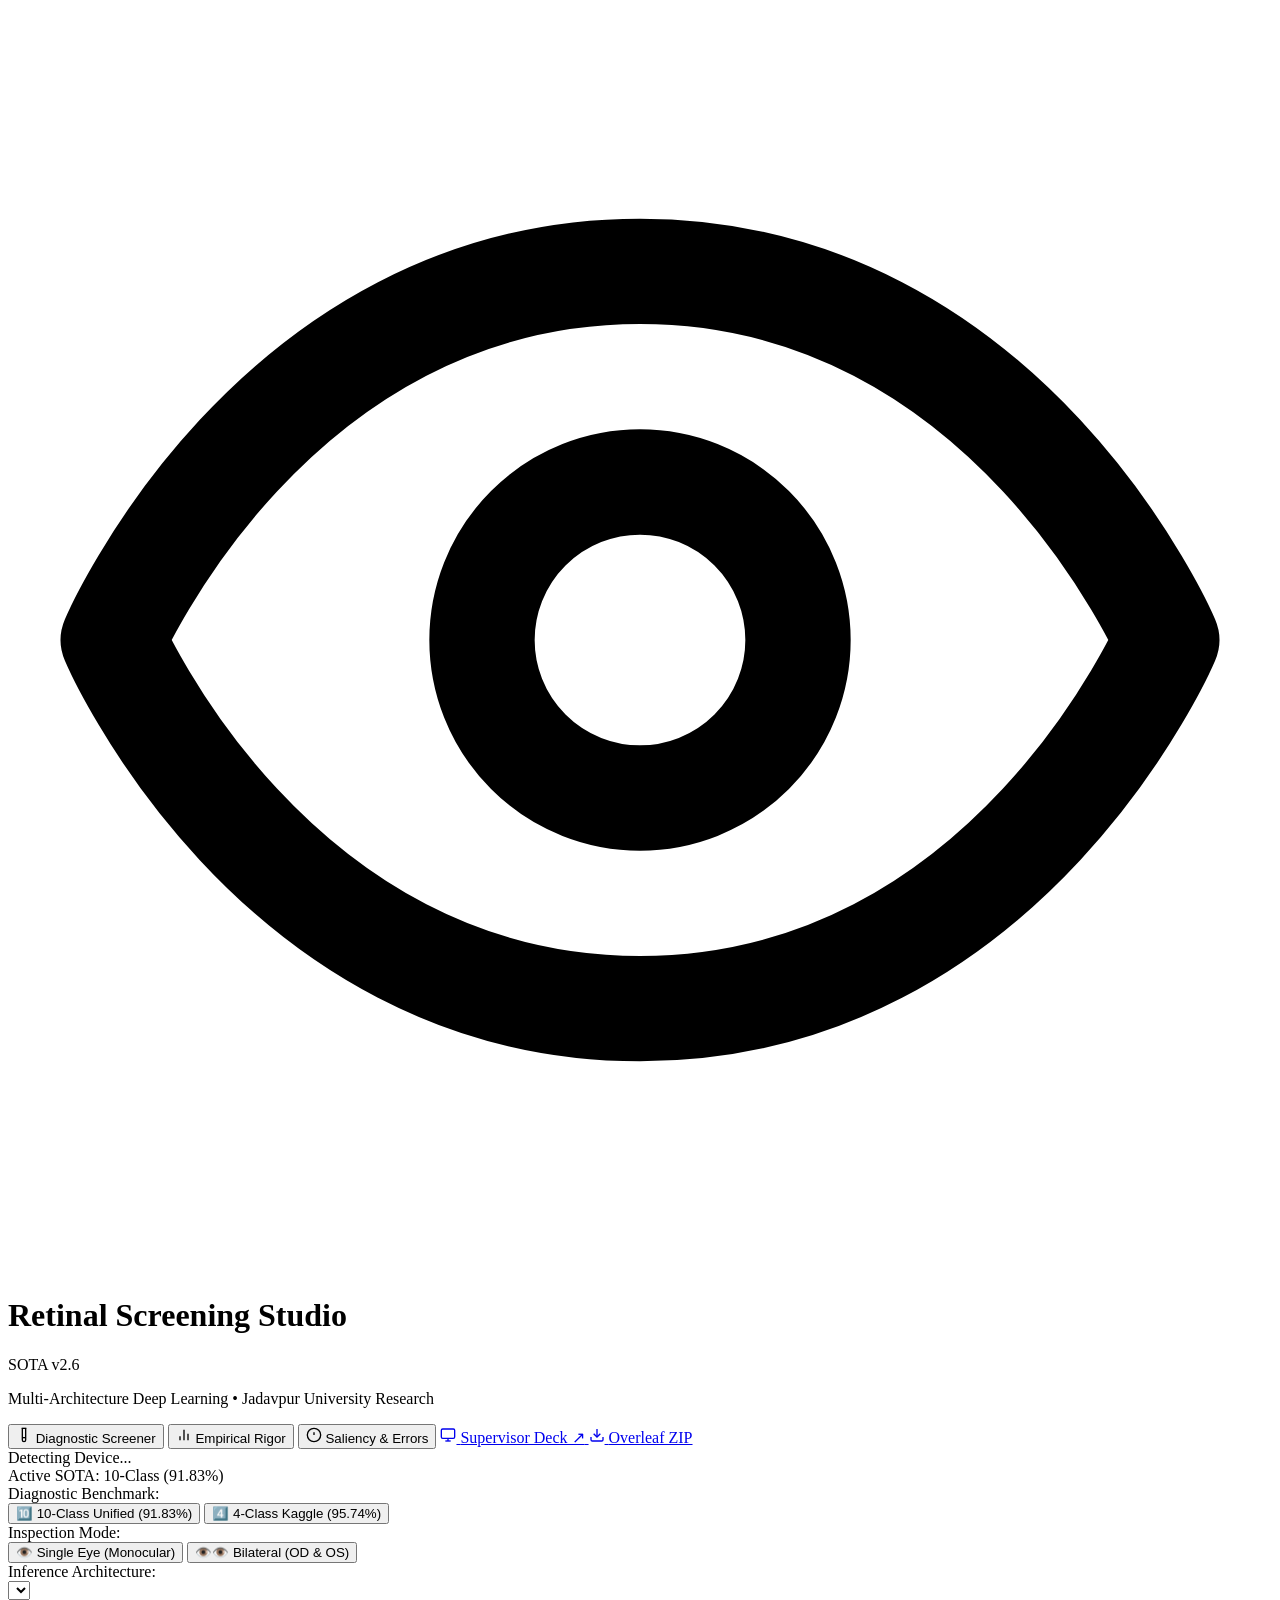
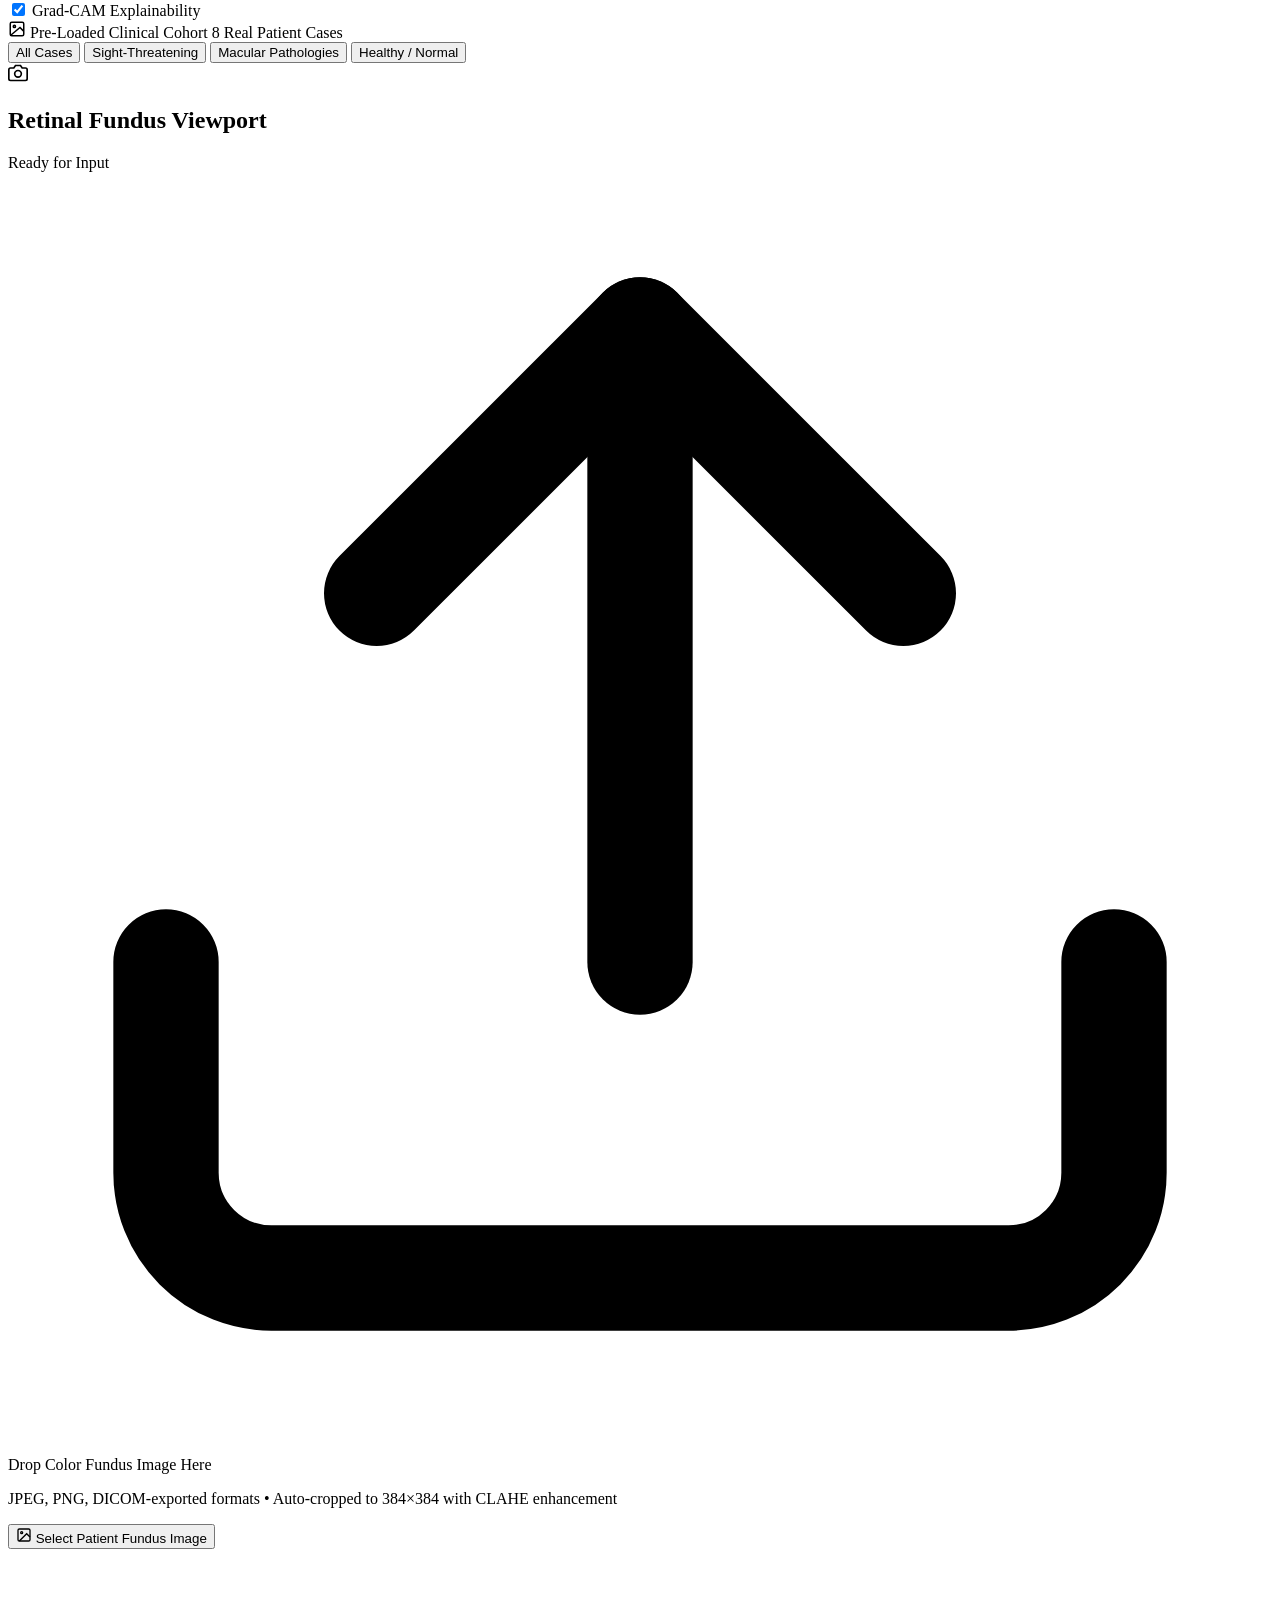
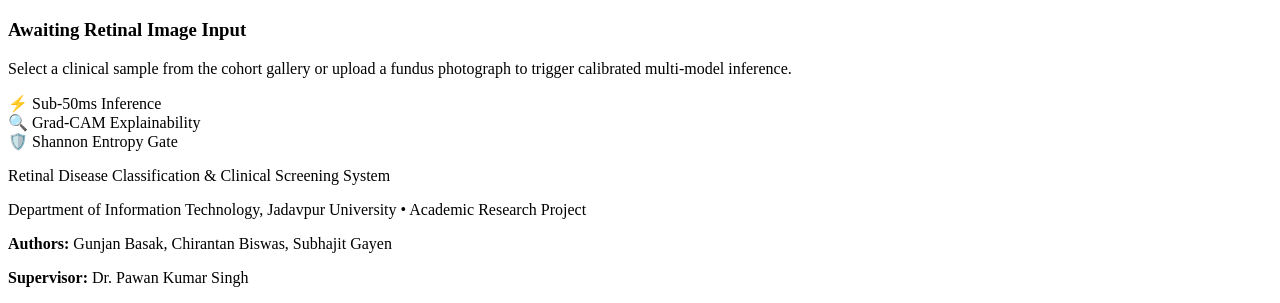
==== commit e5cf7319: "feat(clinical): implement split conformal prediction sets and bilateral OD/OS dual-eye inspection mo" ====
--- a/src/web/static/index.html
+++ b/src/web/static/index.html
@@ -125,6 +125,20 @@
           </div>
         </div>
 
+        <div class="ribbon-group">
+          <span class="ribbon-label">Inspection Mode:</span>
+          <div class="segmented-control" id="mode-toggle">
+            <button class="segment-btn active" data-mode="monocular" id="btn-mode-monocular">
+              <span class="seg-icon">👁️</span>
+              <span>Single Eye (Monocular)</span>
+            </button>
+            <button class="segment-btn" data-mode="bilateral" id="btn-mode-bilateral">
+              <span class="seg-icon">👁️👁️</span>
+              <span>Bilateral (OD &amp; OS)</span>
+            </button>
+          </div>
+        </div>
+
         <div class="ribbon-group grow-group">
           <span class="ribbon-label">Inference Architecture:</span>
           <div class="select-wrapper">
@@ -169,7 +183,7 @@
       </div>
 
       <!-- Main Clinical Grid: Left Viewport + Right HUD -->
-      <div class="workspace-grid">
+      <div class="workspace-grid" id="monocular-workspace">
 
         <!-- Left Column: Patient Fundus Viewport & Diagnostic Tools -->
         <div class="workspace-left">
@@ -384,6 +398,48 @@
               </div>
             </div>
 
+            <!-- 95% Split Conformal Prediction Risk Set Card -->
+            <div class="glass-card conformal-card" id="card-conformal-set">
+              <div class="conformal-header">
+                <div class="conformal-header-left">
+                  <div class="conformal-badge-icon">🎯</div>
+                  <div>
+                    <h4 class="conformal-title">95% Conformal Prediction Risk Set</h4>
+                    <span class="conformal-subtitle">Finite-Sample Guaranteed Mathematical Coverage &bull; Cutoff <span id="conf-cutoff" class="mono-text">p ≥ 0.1644</span></span>
+                  </div>
+                </div>
+                <div class="conformal-status-tag emerald" id="conf-status-tag">
+                  <span id="conf-badge-text">✅ High Certainty</span>
+                </div>
+              </div>
+
+              <div class="conformal-body">
+                <div class="conformal-stats-row">
+                  <div class="conf-stat-item">
+                    <span class="conf-stat-label">Conformal Set Size:</span>
+                    <span class="conf-stat-val" id="conf-set-size">1 Pathology</span>
+                  </div>
+                  <div class="conf-stat-item">
+                    <span class="conf-stat-label">Empirical Test Coverage:</span>
+                    <span class="conf-stat-val text-emerald" id="conf-coverage">96.83%</span>
+                  </div>
+                  <div class="conf-stat-item">
+                    <span class="conf-stat-label">Clinical Class:</span>
+                    <span class="conf-stat-val" id="conf-clinical-status">Definitive Singleton</span>
+                  </div>
+                </div>
+
+                <div class="conformal-chips-container" id="conf-chips-container">
+                  <!-- Dynamically populated -->
+                </div>
+
+                <div class="conformal-action-box" id="conf-action-box">
+                  <div class="conf-action-icon">📋</div>
+                  <div class="conf-action-text" id="conf-action-text">Autonomous Clinical Clearance (95% Guaranteed Mathematical Coverage)</div>
+                </div>
+              </div>
+            </div>
+
             <!-- Full Differential Diagnostic Spectrum -->
             <div class="glass-card spectrum-card">
               <div class="card-title-row">
@@ -433,6 +489,212 @@
                   </svg>
                   <span>Print Clinical Screening Certificate</span>
                 </button>
+              </div>
+            </div>
+
+          </div>
+
+        </div>
+
+      </div>
+      <!-- ================= BILATERAL DUAL-EYE WORKSPACE ================= -->
+      <div class="workspace-bilateral" id="bilateral-workspace" style="display: none;">
+
+        <!-- Bilateral Presets Bar -->
+        <div class="bilateral-presets-bar">
+          <div class="presets-title">
+            <svg width="18" height="18" viewBox="0 0 24 24" fill="none" stroke="currentColor" stroke-width="2">
+              <circle cx="12" cy="12" r="10"/>
+              <polyline points="12 6 12 12 16 14"/>
+            </svg>
+            <span>Preset Bilateral Clinical Scenarios:</span>
+          </div>
+          <div class="presets-btns">
+            <button type="button" class="btn-preset-case active" data-od="dr_proliferative" data-os="dr_proliferative" id="preset-dr-bilateral">
+              Case 1: Bilateral Proliferative DR
+            </button>
+            <button type="button" class="btn-preset-case" data-od="healthy_normal" data-os="retinal_detachment" id="preset-rd-unilateral">
+              Case 2: Acute Unilateral RD (OD Normal / OS Detached)
+            </button>
+            <button type="button" class="btn-preset-case" data-od="healthy_normal" data-os="healthy_normal" id="preset-healthy-bilateral">
+              Case 3: Bilateral Normal Fundus
+            </button>
+            <button type="button" class="btn-preset-case" data-od="glaucoma_advanced" data-os="healthy_normal" id="preset-glaucoma-unilateral">
+              Case 4: Glaucomatous Asymmetry
+            </button>
+          </div>
+        </div>
+
+        <!-- Dual Viewports Grid -->
+        <div class="bilateral-viewports-grid">
+          
+          <!-- OD: Oculus Dexter (Right Eye) -->
+          <div class="glass-card bilateral-viewport-card">
+            <div class="eye-title-row">
+              <div class="eye-title-badge">
+                <span>👁️ Right Eye</span>
+                <span class="eye-tag">OD (Oculus Dexter)</span>
+              </div>
+              <span class="status-chip ready-chip" id="od-status">Sample Loaded</span>
+            </div>
+
+            <!-- OD Drop Zone -->
+            <div class="bilateral-dropzone" id="od-drop-zone">
+              <input type="file" id="od-file-input" accept="image/*" style="display: none;">
+              <svg width="32" height="32" viewBox="0 0 24 24" fill="none" stroke="currentColor" stroke-width="2">
+                <path d="M21 15v4a2 2 0 0 1-2 2H5a2 2 0 0 1-2-2v-4"/>
+                <polyline points="17 8 12 3 7 8"/>
+                <line x1="12" y1="3" x2="12" y2="15"/>
+              </svg>
+              <div>
+                <p style="font-weight: 600; font-size: 0.9rem;">Drop OD Right Eye Fundus</p>
+                <p style="font-size: 0.75rem; color: var(--text-muted);">or click to select custom image</p>
+              </div>
+            </div>
+
+            <!-- OD Preview Stage -->
+            <div class="bilateral-preview-stage" id="od-preview-stage" style="display: none;">
+              <img id="od-preview-img" class="bilateral-preview-img" src="" alt="OD Fundus">
+            </div>
+
+            <div style="display: flex; justify-content: space-between; align-items: center; margin-top: 0.5rem;">
+              <span id="od-label" style="font-size: 0.8rem; color: var(--text-secondary); font-family: var(--font-mono);">OD: dr_proliferative</span>
+              <button type="button" class="btn-secondary" id="btn-change-od" style="padding: 0.35rem 0.75rem; font-size: 0.75rem;">Upload Custom OD</button>
+            </div>
+          </div>
+
+          <!-- OS: Oculus Sinister (Left Eye) -->
+          <div class="glass-card bilateral-viewport-card">
+            <div class="eye-title-row">
+              <div class="eye-title-badge">
+                <span>👁️ Left Eye</span>
+                <span class="eye-tag">OS (Oculus Sinister)</span>
+              </div>
+              <span class="status-chip ready-chip" id="os-status">Sample Loaded</span>
+            </div>
+
+            <!-- OS Drop Zone -->
+            <div class="bilateral-dropzone" id="os-drop-zone">
+              <input type="file" id="os-file-input" accept="image/*" style="display: none;">
+              <svg width="32" height="32" viewBox="0 0 24 24" fill="none" stroke="currentColor" stroke-width="2">
+                <path d="M21 15v4a2 2 0 0 1-2 2H5a2 2 0 0 1-2-2v-4"/>
+                <polyline points="17 8 12 3 7 8"/>
+                <line x1="12" y1="3" x2="12" y2="15"/>
+              </svg>
+              <div>
+                <p style="font-weight: 600; font-size: 0.9rem;">Drop OS Left Eye Fundus</p>
+                <p style="font-size: 0.75rem; color: var(--text-muted);">or click to select custom image</p>
+              </div>
+            </div>
+
+            <!-- OS Preview Stage -->
+            <div class="bilateral-preview-stage" id="os-preview-stage" style="display: none;">
+              <img id="os-preview-img" class="bilateral-preview-img" src="" alt="OS Fundus">
+            </div>
+
+            <div style="display: flex; justify-content: space-between; align-items: center; margin-top: 0.5rem;">
+              <span id="os-label" style="font-size: 0.8rem; color: var(--text-secondary); font-family: var(--font-mono);">OS: dr_proliferative</span>
+              <button type="button" class="btn-secondary" id="btn-change-os" style="padding: 0.35rem 0.75rem; font-size: 0.75rem;">Upload Custom OS</button>
+            </div>
+          </div>
+
+        </div>
+
+        <!-- Bilateral Action Button -->
+        <div class="bilateral-action-row">
+          <button type="button" class="btn-bilateral-execute" id="btn-analyze-bilateral">
+            <div class="btn-spinner" id="bilateral-spinner" style="display: none;"></div>
+            <svg id="bilateral-icon" width="20" height="20" viewBox="0 0 24 24" fill="none" stroke="currentColor" stroke-width="2.2">
+              <path d="M2 12s3-7 10-7 10 7 10 7-3 7-10 7-10-7-10-7Z"/>
+              <circle cx="12" cy="12" r="3"/>
+            </svg>
+            <span id="btn-bilateral-text">Execute Bilateral Comparative Screening (OD vs OS)</span>
+          </button>
+        </div>
+
+        <!-- Bilateral Results Container -->
+        <div id="bilateral-results-container" style="display: none; flex-direction: column; gap: 1.5rem;">
+          
+          <!-- Hero Asymmetry Card -->
+          <div class="glass-card bilateral-hero-card">
+            <div class="bai-header-row">
+              <div class="bai-title">
+                <span>⚖️ Bilateral Asymmetry &amp; Concordance Synthesis</span>
+              </div>
+              <div class="bai-status-badge emerald" id="bai-status-badge">
+                Bilateral Concordant Systemic Pathology
+              </div>
+            </div>
+
+            <div class="bai-metrics-flex">
+              <div class="bai-gauge-item">
+                <span class="bai-gauge-label">Bilateral Asymmetry Index (BAI):</span>
+                <span class="bai-gauge-val" id="bai-asymmetry-val">0.0%</span>
+                <div class="bai-meter-track">
+                  <div class="bai-meter-bar" id="bai-meter-bar" style="width: 0%;"></div>
+                </div>
+              </div>
+
+              <div class="bai-narrative-box">
+                <div class="bai-category-title" id="bai-category-title">Bilateral Concordant Diabetic Retinopathy</div>
+                <div class="bai-summary-text" id="bai-summary-text">
+                  Both eyes exhibit concordant signs of disease. Symmetrical findings strongly indicate systemic vascular involvement.
+                </div>
+              </div>
+            </div>
+
+            <div class="bai-action-notice">
+              <span>🩺</span>
+              <span id="bai-action-text">Recommended Clinical Protocol: Comprehensive systemic co-management and bilateral follow-up.</span>
+            </div>
+          </div>
+
+          <!-- Dual Eye Comparative Inspection Columns -->
+          <div class="bilateral-comparison-columns">
+            
+            <!-- OD Results Column -->
+            <div class="glass-card eye-result-card">
+              <div class="eye-result-header">
+                <span class="eye-tag">OD (Right Eye)</span>
+                <span class="mono-text" id="od-res-latency">⏱️ 35 ms</span>
+              </div>
+              <div class="eye-result-top">
+                <div style="font-size: 0.75rem; color: var(--text-muted); text-transform: uppercase;">Diagnosis:</div>
+                <div class="eye-diag-name" id="od-res-disease">Diabetic Retinopathy</div>
+                <div class="eye-conf-pill" id="od-res-conf">92.6% Confidence</div>
+              </div>
+
+              <!-- Conformal Set Box -->
+              <div class="conformal-body" style="background: rgba(0,0,0,0.3); padding: 0.75rem; border-radius: var(--radius-sm); border: 1px solid var(--border-glass);">
+                <div style="font-size: 0.75rem; color: var(--text-muted); margin-bottom: 0.4rem;">🎯 95% Conformal Set:</div>
+                <div id="od-res-conformal-chips" style="display: flex; gap: 0.4rem; flex-wrap: wrap;"></div>
+              </div>
+
+              <div class="eye-cam-box">
+                <img id="od-res-cam-img" class="eye-cam-img" src="" alt="OD Heatmap">
+              </div>
+            </div>
+
+            <!-- OS Results Column -->
+            <div class="glass-card eye-result-card">
+              <div class="eye-result-header">
+                <span class="eye-tag">OS (Left Eye)</span>
+                <span class="mono-text" id="os-res-latency">⏱️ 35 ms</span>
+              </div>
+              <div class="eye-result-top">
+                <div style="font-size: 0.75rem; color: var(--text-muted); text-transform: uppercase;">Diagnosis:</div>
+                <div class="eye-diag-name" id="os-res-disease">Diabetic Retinopathy</div>
+                <div class="eye-conf-pill" id="os-res-conf">92.6% Confidence</div>
+              </div>
+
+              <!-- Conformal Set Box -->
+              <div class="conformal-body" style="background: rgba(0,0,0,0.3); padding: 0.75rem; border-radius: var(--radius-sm); border: 1px solid var(--border-glass);">
+                <div style="font-size: 0.75rem; color: var(--text-muted); margin-bottom: 0.4rem;">🎯 95% Conformal Set:</div>
+                <div id="os-res-conformal-chips" style="display: flex; gap: 0.4rem; flex-wrap: wrap;"></div>
+              </div>
+
+              <div class="eye-cam-box">
+                <img id="os-res-cam-img" class="eye-cam-img" src="" alt="OS Heatmap">
               </div>
             </div>
 
